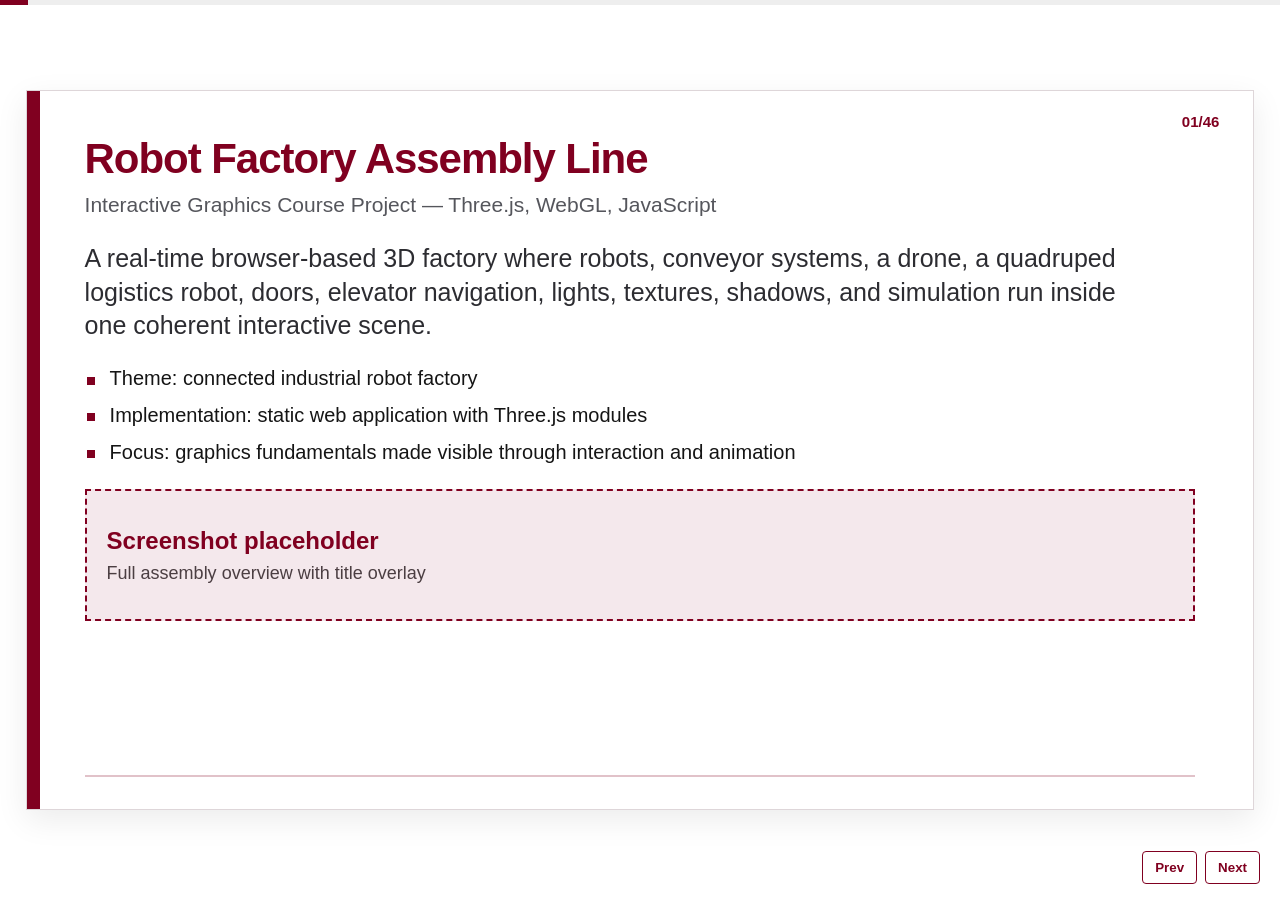
==== robot_factory_presentation_white_burgundy_v2.html @ 8673f0e5 "Polish interactions and presentation" ====
<!DOCTYPE html>
<html lang='en'>
<head>
  <meta charset='UTF-8'>
  <meta name='viewport' content='width=device-width, initial-scale=1.0'>
  <title>Robot Factory Assembly Line — Technical Presentation</title>
  <style>
:root {
  --bg: #ffffff;
  --paper: #ffffff;
  --ink: #151515;
  --muted: #55565c;
  --soft: #f8f5f6;
  --soft2: #fbfafb;
  --line: #ded6d9;
  --accent: #800020;
  --accent-dark: #5f0018;
  --accent-soft: #f4e8ec;
  --code-bg: #f7f7f7;
  --code-border: #d6c7cc;
}
* { box-sizing: border-box; }
html, body { margin: 0; height: 100%; background: var(--bg); color: var(--ink); font-family: Inter, Aptos, Segoe UI, Arial, sans-serif; }
body { overflow: hidden; }
.deck { height: 100vh; width: 100vw; display: grid; place-items: center; background: #fff; }
.slide { width: min(1280px, 96vw); height: min(720px, 96vh); background: var(--paper); border: 1px solid var(--line); box-shadow: 0 10px 30px rgba(0,0,0,.08); padding: 46px 58px 50px; position: relative; display: none; overflow: hidden; }
.slide.active { display: block; }
.slide::before { content: ''; position: absolute; left: 0; top: 0; bottom: 0; width: 13px; background: var(--accent); }
.slide::after { content: ''; position: absolute; left: 58px; right: 58px; bottom: 32px; border-bottom: 2px solid var(--accent); opacity: .24; }
h1 { margin: 0; color: var(--accent); font-size: 42px; line-height: 1.06; font-weight: 800; letter-spacing: -0.025em; max-width: 1050px; }
h2 { margin: 10px 0 24px; font-size: 21px; color: var(--muted); font-weight: 500; line-height: 1.25; }
.lead { font-size: 25px; line-height: 1.35; color: #2c2c31; margin: 6px 0 22px; max-width: 1060px; }
.body { font-size: 20px; line-height: 1.34; }
ul { list-style: none; margin: 12px 0 0; padding: 0; }
li { margin: 10px 0; padding-left: 25px; position: relative; }
li::before { content: ''; width: 8px; height: 8px; background: var(--accent); position: absolute; left: 2px; top: .58em; }
table { width: 100%; border-collapse: collapse; font-size: 17.5px; margin-top: 12px; }
th { background: var(--accent); color: #fff; text-align: left; padding: 10px 12px; font-weight: 700; }
td { border: 1px solid var(--line); padding: 9px 12px; vertical-align: top; }
tr:nth-child(even) td { background: var(--soft2); }
.cols { display: grid; grid-template-columns: 1fr 1fr; gap: 26px; align-items: start; }
.visual-box { border: 2px dashed var(--accent); background: var(--accent-soft); padding: 18px 20px; min-height: 132px; margin-top: 24px; display: flex; flex-direction: column; justify-content: center; }
.visual-label { color: var(--accent); font-size: 24px; font-weight: 800; }
.visual-notes { margin-top: 8px; color: #4b3e42; font-size: 18px; }
.code-slot { margin-top: 18px; border: 1px solid var(--code-border); background: var(--code-bg); }
.slot-title { background: var(--accent); color: white; font-weight: 700; padding: 8px 12px; font-size: 15px; letter-spacing: .01em; }
pre { margin: 0; padding: 14px 16px; overflow: auto; max-height: 205px; font-size: 15px; line-height: 1.35; }
code { font-family: Consolas, Monaco, 'Courier New', monospace; color: #1b1b1b; }
.slide-num { position: absolute; top: 22px; right: 34px; color: var(--accent); font-weight: 800; font-size: 15px; }
.footer { position: absolute; left: 58px; bottom: 16px; color: var(--muted); font-size: 13px; }
.nav { position: fixed; bottom: 16px; right: 20px; display: flex; gap: 8px; z-index: 10; }
.nav button { border: 1px solid var(--accent); background: white; color: var(--accent); padding: 8px 12px; border-radius: 4px; font-weight: 700; cursor: pointer; }
.nav button:hover { background: var(--accent); color: white; }
.progress { position: fixed; left: 0; right: 0; top: 0; height: 5px; background: #eee; z-index: 20; }
.progress > div { height: 100%; width: 0%; background: var(--accent); transition: width .2s ease; }
.compact .body { font-size: 17px; }
@media print {
  body { overflow: visible; }
  .deck { display: block; height: auto; }
  .slide { display: block !important; page-break-after: always; width: 1280px; height: 720px; box-shadow: none; margin: 0; }
  .nav, .progress { display: none; }
}
</style>
</head>
<body>
  <div class='progress'><div></div></div>
  <main class='deck'>
    <section class='slide' data-title='Robot Factory Assembly Line'>
<div class='slide-num'>01/46</div>
<h1>Robot Factory Assembly Line</h1>
<h2>Interactive Graphics Course Project — Three.js, WebGL, JavaScript</h2>
<div class='body'><p class='lead'>A real-time browser-based 3D factory where robots, conveyor systems, a drone, a quadruped logistics robot, doors, elevator navigation, lights, textures, shadows, and simulation run inside one coherent interactive scene.</p><ul><li>Theme: connected industrial robot factory</li><li>Implementation: static web application with Three.js modules</li><li>Focus: graphics fundamentals made visible through interaction and animation</li></ul></div>
<div class='visual-box'><div class='visual-label'>Screenshot placeholder</div><div class='visual-notes'>Full assembly overview with title overlay</div></div>
</section><section class='slide' data-title='Presentation Strategy'>
<div class='slide-num'>02/46</div>
<h1>Presentation Strategy</h1>
<h2>From visible experience to technical graphics systems</h2>
<div class='body'><ul><li>First show what the user sees and controls.</li><li>Then explain which graphics concept enables each visible behavior.</li><li>Avoid a file-by-file code reading; use systems: scene graph, geometry, textures, rendering, animation, interaction, simulation.</li><li>Use live demo moments to prove that each requirement is implemented.</li></ul></div>
<div class='visual-box'><div class='visual-label'>Demo flow image</div><div class='visual-notes'>Overview → robot → drone → walk mode → mesh exhibit → night mode</div></div>
</section><section class='slide' data-title='Course Requirement Coverage'>
<div class='slide-num'>03/46</div>
<h1>Course Requirement Coverage</h1>
<h2>Direct mapping to the project requirements</h2>
<div class='body'><table><tr><th>Requirement</th><th>Project evidence</th></tr><tr><td>Hierarchical models</td><td>Robot arms, technician, drone, quadruped, doors, avatar.</td></tr><tr><td>Lights and textures</td><td>Hemisphere, directional, point, spot lights; procedural CanvasTexture maps, glass, emissive screens, material variation.</td></tr><tr><td>User interaction</td><td>Room buttons, camera presets, walk mode, minimap, F-key door/elevator/cable interaction, toggles, speed slider.</td></tr><tr><td>Animations</td><td>All animations authored in JavaScript: robot poses, conveyor flow, drone patrol, quadruped gait, doors, lights, cable.</td></tr><tr><td>Physics / simulation</td><td>Interactive mass-spring cable using gravity, Hooke force, damping, drag, and sleeping when energy dissipates.</td></tr></table></div>
<div class='visual-box'><div class='visual-label'>Requirement proof screenshot</div><div class='visual-notes'>UI panel + active animated factory</div></div>
</section><section class='slide' data-title='Technology Stack'>
<div class='slide-num'>04/46</div>
<h1>Technology Stack</h1>
<h2>Browser-native real-time graphics</h2>
<div class='body'><ul><li>Three.js 0.164.1 for scene graph, cameras, lights, meshes, materials, renderer, and math utilities.</li><li>WebGL renderer targets the browser GPU through a canvas.</li><li>JavaScript modules organize the application into scene construction, state, helpers, entities, animation, and interaction logic.</li><li>HTML and CSS provide HUD, control panel, minimap, layout, and responsive presentation.</li></ul></div>
<div class='code-slot'><div class='slot-title'>Environment / run command</div><pre><code>python -m http.server 5173
# Open http://127.0.0.1:5173</code></pre></div>
</section><section class='slide' data-title='Static Application Architecture'>
<div class='slide-num'>05/46</div>
<h1>Static Application Architecture</h1>
<h2>No backend required</h2>
<div class='body'><table><tr><th>File</th><th>Role</th></tr><tr><td>index.html</td><td>Canvas, import map, HUD, buttons, minimap.</td></tr><tr><td>src/main.js</td><td>Renderer, scene setup, rooms, interactions, animation loop.</td></tr><tr><td>src/state.js</td><td>Runtime state: running, speed, camera mode, walk state, presets.</td></tr><tr><td>src/geometry.js</td><td>Reusable mesh helpers and shadow setup.</td></tr><tr><td>src/materials.js / textures.js</td><td>Materials and procedural CanvasTexture generation.</td></tr><tr><td>src/entities/*</td><td>Environment, props, machines, characters, production systems.</td></tr></table></div>
<div class='visual-box'><div class='visual-label'>Architecture diagram placeholder</div><div class='visual-notes'>index.html → src/main.js → state/helpers/entities → WebGLRenderer</div></div>
</section><section class='slide' data-title='Runtime Initialization'>
<div class='slide-num'>06/46</div>
<h1>Runtime Initialization</h1>
<h2>How the scene starts</h2>
<div class='body'><ul><li>Create renderer, scene, fog, camera, OrbitControls, lights, and shared state.</li><li>Build rooms, machines, robot arms, production objects, drone, quadruped, technician, avatar, doors, elevator, and cable simulation.</li><li>Attach UI references and input handlers.</li><li>Start requestAnimationFrame loop.</li></ul></div>
<div class='code-slot'><div class='slot-title'>Setup snippet</div><pre><code>const renderer = new THREE.WebGLRenderer({ canvas, antialias: true });
renderer.setPixelRatio(Math.min(window.devicePixelRatio, 1.5));
renderer.shadowMap.enabled = true;

const scene = new THREE.Scene();
const camera = new THREE.PerspectiveCamera(
  50, window.innerWidth / window.innerHeight, 0.1, 100
);</code></pre></div>
</section><section class='slide' data-title='Frame Update Loop'>
<div class='slide-num'>07/46</div>
<h1>Frame Update Loop</h1>
<h2>One loop coordinates rendering, animation, simulation, and input</h2>
<div class='body'><ul><li>requestAnimationFrame drives all frame updates.</li><li>Delta time is capped for stability.</li><li>Global speed and pause state control timing.</li><li>Each subsystem updates its own state: walking, robots, production line, drone, quadruped, doors, cable, minimap, camera interpolation.</li><li>Renderer draws the final scene after state updates.</li></ul></div>
<div class='code-slot'><div class='slot-title'>Actual loop structure</div><pre><code>function animate() {
  requestAnimationFrame(animate);
  const delta = Math.min(clock.getDelta(), MAX_FRAME_DELTA);
  updateWalkMode(delta);
  updateSlidingDoors(delta);
  updateMassSpringCable(springCable, delta, clock.elapsedTime);
  controls.update();
  renderer.render(scene, camera);
}</code></pre></div>
</section><section class='slide' data-title='Connected Factory Environment'>
<div class='slide-num'>08/46</div>
<h1>Connected Factory Environment</h1>
<h2>A map, not a single isolated room</h2>
<div class='body'><ul><li>Assembly room: conveyor, robot arms, scanner, press, production flow.</li><li>Storage room: racks, pallets, barrels, quadruped load zone.</li><li>Control room: glass booth, technician, desk, screens.</li><li>Inspection room: open robot-clear transfer area, mesh exhibit, and scanner-related visuals.</li><li>Fabrication lab and testing chamber extend the technical world through the annex corridor.</li><li>Elevator landings connect vertical navigation points.</li></ul></div>
<div class='visual-box'><div class='visual-label'>Map screenshot placeholder</div><div class='visual-notes'>Wide factory map or minimap overlay</div></div>
</section><section class='slide' data-title='Scene Graph and Parent–Child Transformations'>
<div class='slide-num'>09/46</div>
<h1>Scene Graph and Parent–Child Transformations</h1>
<h2>The central modeling idea</h2>
<div class='body'><ul><li>Complex objects are nested THREE.Group structures.</li><li>Moving a parent automatically transforms all child meshes.</li><li>Pivots are placed at meaningful mechanical joints.</li><li>This reduces manual world-space updates and makes animation structurally correct.</li></ul></div>
<div class='visual-box'><div class='visual-label'>Hierarchy diagram placeholder</div><div class='visual-notes'>Root → base → joint → limb → gripper → carried object</div></div>
</section><section class='slide' data-title='3D Transformations in the Project'>
<div class='slide-num'>10/46</div>
<h1>3D Transformations in the Project</h1>
<h2>Translation, rotation, scale, and local coordinate systems</h2>
<div class='body'><table><tr><th>Transformation</th><th>Visible evidence</th></tr><tr><td>Translation</td><td>Conveyor parts, drone path, doors sliding, elevator stops, walking avatar.</td></tr><tr><td>Rotation</td><td>Robot joints, drone propellers, quadruped hips/knees, camera yaw.</td></tr><tr><td>Scale</td><td>Reusable objects adapted for walls, rails, boxes, signs, and props.</td></tr><tr><td>Local transforms</td><td>Gripper jaws and carried object follow wrist coordinates.</td></tr></table></div>
<div class='code-slot'><div class='slot-title'>Transform snippet</div><pre><code>joint.rotation.z = angle;
child.position.set(localX, localY, localZ);
parent.add(child);</code></pre></div>
</section><section class='slide' data-title='Industrial Robot Arm Hierarchy'>
<div class='slide-num'>11/46</div>
<h1>Industrial Robot Arm Hierarchy</h1>
<h2>The strongest articulated model</h2>
<div class='body'><ul><li>Base and waist pivot rotate the upper robot.</li><li>Shoulder and elbow pivots define reach.</li><li>Wrist pivot orients the gripper.</li><li>Left and right jaws open and close in local space.</li><li>Carried object is attached inside the wrist/gripper hierarchy.</li></ul></div>
<div class='visual-box'><div class='visual-label'>Robot arm screenshot placeholder</div><div class='visual-notes'>Robot arm holding or placing an object</div></div>
</section><section class='slide' data-title='Robot Pick-and-Place Animation'>
<div class='slide-num'>12/46</div>
<h1>Robot Pick-and-Place Animation</h1>
<h2>Authored JavaScript interpolation, not imported animation</h2>
<div class='body'><ul><li>The robot moves through staged poses: approach, grip, lift, rotate, lower, release, return.</li><li>Each pose stores meaningful joint values.</li><li>Smooth easing interpolates between pose states.</li><li>The belt object visibility and carried-object visibility are synchronized.</li></ul></div>
<div class='code-slot'><div class='slot-title'>Pose interpolation snippet</div><pre><code>const pose = interpolatePose(start, end, localT);
robotRig.waistPivot.rotation.y = pose.waist;
robotRig.shoulderPivot.rotation.z = pose.shoulder;
robotRig.elbowPivot.rotation.z = pose.elbow;
robotRig.clawLeft.position.z = pose.claw * 0.42;</code></pre></div>
</section><section class='slide' data-title='Quadruped Logistics Robot'>
<div class='slide-num'>13/46</div>
<h1>Quadruped Logistics Robot</h1>
<h2>Route animation plus hierarchical leg motion</h2>
<div class='body'><ul><li>Body shell, front sensor head, glowing eyes, side rails, cable details, and cargo platform.</li><li>Four hip groups and four knee groups form a leg hierarchy.</li><li>The whole robot follows a closed factory road route.</li><li>Legs use phase offsets so diagonal pairs alternate.</li><li>Cargo visibility changes near load and drop stations.</li></ul></div>
<div class='visual-box'><div class='visual-label'>Quadruped screenshot placeholder</div><div class='visual-notes'>Robot on AGV route with cargo platform visible</div></div>
</section><section class='slide' data-title='Drone Inspection System'>
<div class='slide-num'>14/46</div>
<h1>Drone Inspection System</h1>
<h2>Another animated hierarchy</h2>
<div class='body'><ul><li>Drone body, arms, rotors, sensor, cargo clamp, scan beam, status lights, and carried sample are grouped.</li><li>Propellers rotate continuously as local child transforms.</li><li>Drone follows a patrol route across production zones.</li><li>Scan beam and ring are activated by state.</li><li>Sample is temporarily parented under the drone during carry phases.</li></ul></div>
<div class='visual-box'><div class='visual-label'>Drone screenshot placeholder</div><div class='visual-notes'>Drone scanning or carrying a sample</div></div>
</section><section class='slide' data-title='Technician and Walk Avatar'>
<div class='slide-num'>15/46</div>
<h1>Technician and Walk Avatar</h1>
<h2>Character modeling without imported animated assets</h2>
<div class='body'><ul><li>Technician contains body, head, helmet, visor, arms, legs, tablet, and idle pivots.</li><li>Third-person avatar is a visible controllable robot-like character.</li><li>Avatar position and yaw persist after exiting walk mode.</li><li>Re-entering third-person walk resumes from the saved position.</li></ul></div>
<div class='visual-box'><div class='visual-label'>Character screenshot placeholder</div><div class='visual-notes'>Control room technician or third-person walk avatar</div></div>
</section><section class='slide' data-title='Camera Systems and Projection'>
<div class='slide-num'>16/46</div>
<h1>Camera Systems and Projection</h1>
<h2>Multiple views over the same 3D world</h2>
<div class='body'><ul><li>PerspectiveCamera gives natural depth projection.</li><li>OrbitControls provide mouse orbit, pan, and zoom outside walk mode.</li><li>Authored camera presets frame overview and room-specific views.</li><li>Room buttons transition camera position and target through interpolation.</li><li>Walk mode switches between first-person camera and third-person follow camera.</li></ul></div>
<div class='code-slot'><div class='slot-title'>Camera interpolation snippet</div><pre><code>const camera = new THREE.PerspectiveCamera(fov, aspect, near, far);
camera.position.lerp(targetPosition, alpha);
controls.target.lerp(targetLookAt, alpha);</code></pre></div>
</section><section class='slide' data-title='Walk Mode and Navigation'>
<div class='slide-num'>17/46</div>
<h1>Walk Mode and Navigation</h1>
<h2>Interactive exploration as a graphics requirement</h2>
<div class='body'><ul><li>Keyboard movement: W/S or arrows for forward/back, A/D for strafe, Q/E or arrows for turning, Shift for faster movement.</li><li>Walk 3rd / Walk 1st button changes camera mode.</li><li>Minimap tracks the active subject or parked avatar.</li><li>Walk mode makes the factory inspectable from human scale.</li></ul></div>
<div class='visual-box'><div class='visual-label'>Walk mode screenshot placeholder</div><div class='visual-notes'>Avatar and minimap marker visible</div></div>
</section><section class='slide' data-title='Collision, Doors, Elevator, and Cable'>
<div class='slide-num'>18/46</div>
<h1>Collision, Doors, Elevator, and Cable</h1>
<h2>Lightweight interaction constraints</h2>
<div class='body'><ul><li>Movement is clamped to factory bounds.</li><li>Walls, machines, racks, conveyor, desks, annex structures, and doors are represented as blocking volumes.</li><li>Closed doors block movement until they open enough.</li><li>F is a contextual interaction key: elevator first, then doors, then cable simulation.</li><li>Diagonal movement tests separate axes so the user can slide along obstacles.</li></ul></div>
<div class='code-slot'><div class='slot-title'>Actual F-key priority</div><pre><code>if (key === "f" &amp;&amp; state.walkMode) {
  if (!useNearestElevator() &amp;&amp;
      !openNearestDoor() &amp;&amp;
      !kickNearestSpringCable()) {
    modeLabel.textContent = "No interaction nearby";
  }
}</code></pre></div>
</section><section class='slide' data-title='User Interface and Live Controls'>
<div class='slide-num'>19/46</div>
<h1>User Interface and Live Controls</h1>
<h2>Scene state exposed through controls</h2>
<div class='body'><table><tr><th>Control</th><th>Effect</th></tr><tr><td>Pause / Resume</td><td>Stops or continues animated timing.</td></tr><tr><td>Night</td><td>Changes background, fog, light intensity, and emissive emphasis.</td></tr><tr><td>Lamp</td><td>Toggles inspection and ceiling lamp groups.</td></tr><tr><td>Machines</td><td>Stops or resumes production-line machine timing.</td></tr><tr><td>Scanner / Drone</td><td>Shows or hides those systems.</td></tr><tr><td>Speed slider</td><td>Changes global animation speed.</td></tr></table></div>
<div class='visual-box'><div class='visual-label'>UI screenshot placeholder</div><div class='visual-notes'>Control panel with active factory visible</div></div>
</section><section class='slide' data-title='Conveyor and Production Line Geometry'>
<div class='slide-num'>20/46</div>
<h1>Conveyor and Production Line Geometry</h1>
<h2>Primitives composed into a machine</h2>
<div class='body'><ul><li>Belt deck, side rails, lower frame, rollers, end drums, supports, cross bars, and safety details.</li><li>Built from boxes, cylinders, planes, and grouped helper meshes.</li><li>Production objects move above the belt through staged zones.</li><li>Scanner and press elements provide visual feedback.</li></ul></div>
<div class='visual-box'><div class='visual-label'>Conveyor close-up placeholder</div><div class='visual-notes'>Belt, rollers, production object, scanner/press</div></div>
</section><section class='slide' data-title='Conveyor Motion and Production State'>
<div class='slide-num'>21/46</div>
<h1>Conveyor Motion and Production State</h1>
<h2>Texture motion plus object path animation</h2>
<div class='body'><ul><li>The belt appears to move by offsetting its texture coordinates over time.</li><li>Objects follow position updates along a scripted production path.</li><li>Object state determines scanner feedback, press timing, accept/reject direction, and pickup visibility.</li><li>Robot pickup is synchronized with production object location.</li></ul></div>
<div class='code-slot'><div class='slot-title'>Texture offset snippet</div><pre><code>beltTexture.wrapS = THREE.RepeatWrapping;
beltTexture.wrapT = THREE.RepeatWrapping;
materials.belt.map.offset.x = -machineElapsed * 0.58;</code></pre></div>
</section><section class='slide' data-title='Geometry Construction Strategy'>
<div class='slide-num'>22/46</div>
<h1>Geometry Construction Strategy</h1>
<h2>Code-built geometry instead of imported models</h2>
<div class='body'><ul><li>Most visible objects use Three.js primitives: boxes, cylinders, spheres, torus shapes, planes, and tubes.</li><li>Reusable helper functions enforce consistent material assignment and shadow settings.</li><li>Environment details include pipes, cable trays, labels, bollards, drains, racks, pallets, carts, panels, doors, and machines.</li><li>This makes the project self-contained and easy to explain technically.</li></ul></div>
<div class='visual-box'><div class='visual-label'>Primitive-to-object diagram placeholder</div><div class='visual-notes'>Primitive parts → grouped factory model</div></div>
</section><section class='slide' data-title='Manual TRI MESH Exhibit'>
<div class='slide-num'>23/46</div>
<h1>Manual TRI MESH Exhibit</h1>
<h2>Low-level polygonal mesh evidence</h2>
<div class='body'><ul><li>Custom THREE.BufferGeometry is manually defined.</li><li>Position buffer stores vertices.</li><li>UV buffer stores texture coordinates.</li><li>Index buffer defines triangular connectivity.</li><li>computeVertexNormals() calculates normals.</li><li>Wireframe, vertex markers, normal rods, and checker texture make mesh data visible.</li></ul></div>
<div class='visual-box'><div class='visual-label'>TRI MESH screenshot placeholder</div><div class='visual-notes'>Wireframe overlay, vertex markers, normal rods</div></div>
</section><section class='slide' data-title='BufferGeometry Data Layout'>
<div class='slide-num'>24/46</div>
<h1>BufferGeometry Data Layout</h1>
<h2>What primitives normally hide</h2>
<div class='body'><div class='cols'><div><ul><li>Vertex positions define the surface points.</li><li>Indices reuse vertices across triangles.</li><li>UVs map 2D texture coordinates to 3D triangles.</li><li>Normals support lighting calculations.</li></ul></div><div><div class='code-slot'><div class='slot-title'>BufferGeometry snippet</div><pre><code>const geometry = new THREE.BufferGeometry();
geometry.setAttribute(&quot;position&quot;, new THREE.BufferAttribute(vertices, 3));
geometry.setAttribute(&quot;uv&quot;, new THREE.BufferAttribute(uvs, 2));
geometry.setIndex(indices);
geometry.computeVertexNormals();</code></pre></div></div></div></div>
</section><section class='slide' data-title='Textures and UV Mapping'>
<div class='slide-num'>25/46</div>
<h1>Textures and UV Mapping</h1>
<h2>Raster images placed onto 3D surfaces</h2>
<div class='body'><ul><li>Floor checkers, wall panels, conveyor stripes, hazard stripes, labels, fabric, skin, and helmet colors are generated with canvas.</li><li>Textures are converted to THREE.CanvasTexture and sampled by materials.</li><li>Repeat wrapping allows floor, wall, and belt patterns to tile correctly.</li><li>UV coordinates determine how the texture lands on the TRI MESH exhibit.</li></ul></div>
<div class='visual-box'><div class='visual-label'>Texture close-up placeholder</div><div class='visual-notes'>Floor/wall/belt/hazard/label examples</div></div>
</section><section class='slide' data-title='Textures on the GPU'>
<div class='slide-num'>26/46</div>
<h1>Textures on the GPU</h1>
<h2>CanvasTexture, wrapping, offset, filtering, sampling</h2>
<div class='body'><ul><li>Canvas-generated images are uploaded to GPU memory as textures.</li><li>The moving belt demonstrates animated texture offset.</li><li>Repeated maps prevent large surfaces from looking flat.</li><li>The custom shader samples a texture directly through a sampler uniform.</li><li>Different material maps and roughness values make surfaces visually distinct.</li></ul></div>
<div class='code-slot'><div class='slot-title'>CanvasTexture snippet</div><pre><code>const tex = new THREE.CanvasTexture(canvas);
tex.wrapS = tex.wrapT = THREE.RepeatWrapping;
tex.repeat.set(8, 8);
material.map = tex;</code></pre></div>
</section><section class='slide' data-title='Material System'>
<div class='slide-num'>27/46</div>
<h1>Material System</h1>
<h2>Different surfaces behave differently</h2>
<div class='body'><table><tr><th>Surface</th><th>Material behavior</th></tr><tr><td>Metal robots/machines</td><td>Higher metalness, controlled roughness, specular response.</td></tr><tr><td>Rubber feet/belts</td><td>Darker, rougher material.</td></tr><tr><td>Glass rooms/doors</td><td>Transparent physical material with opacity/transmission-style parameters.</td></tr><tr><td>Screens/indicators</td><td>Emissive materials for visible lights and status feedback.</td></tr><tr><td>Fabric/plastic</td><td>Rougher non-metal materials with generated texture detail.</td></tr></table></div>
<div class='visual-box'><div class='visual-label'>Material comparison placeholder</div><div class='visual-notes'>Glass, metal, rubber, emissive, plastic close-ups</div></div>
</section><section class='slide' data-title='Custom ShaderMaterial'>
<div class='slide-num'>28/46</div>
<h1>Custom ShaderMaterial</h1>
<h2>Direct shader-style logic beyond built-in materials</h2>
<div class='body'><ul><li>Technician jacket uses custom ShaderMaterial.</li><li>The shader samples fabric texture.</li><li>It combines ambient, diffuse, and rim-light terms.</li><li>World normal, light direction, and camera direction affect final color.</li><li>This demonstrates lower-level shading control in the WebGL pipeline.</li></ul></div>
<div class='code-slot'><div class='slot-title'>Shader snippet</div><pre><code>vec3 N = normalize(vWorldNormal);
vec3 L = normalize(lightDirection);
float diffuse = max(dot(N, L), 0.0);
float rim = pow(1.0 - max(dot(N, V), 0.0), 2.0);
vec3 color = texColor * (ambient + diffuse) + rimColor * rim;</code></pre></div>
</section><section class='slide' data-title='Shading Transformations and Normals'>
<div class='slide-num'>29/46</div>
<h1>Shading Transformations and Normals</h1>
<h2>Correct lighting depends on transformed normals</h2>
<div class='body'><ul><li>The manual mesh computes vertex normals so lighting can respond to its shape.</li><li>Normal rods in the TRI MESH exhibit make normals visible.</li><li>The jacket shader uses world-space normals and view direction.</li><li>Normals are essential for diffuse response, rim lighting, and perceived shape.</li></ul></div>
<div class='visual-box'><div class='visual-label'>Normals screenshot placeholder</div><div class='visual-notes'>TRI MESH normal rods or shader object close-up</div></div>
</section><section class='slide' data-title='Lighting System'>
<div class='slide-num'>30/46</div>
<h1>Lighting System</h1>
<h2>Multiple light types for readable real-time scenes</h2>
<div class='body'><table><tr><th>Light type</th><th>Role</th></tr><tr><td>Hemisphere light</td><td>Broad ambient fill from sky/ground colors.</td></tr><tr><td>Directional light</td><td>Main factory light source and shadow casting.</td></tr><tr><td>Point lights</td><td>Ceiling lamps and localized room lighting.</td></tr><tr><td>Spot light</td><td>Focused inspection lamp.</td></tr><tr><td>Emissive materials</td><td>Machine indicators, scanner beams, screens, robot eyes.</td></tr></table></div>
<div class='visual-box'><div class='visual-label'>Lighting comparison placeholder</div><div class='visual-notes'>Day/night and lamp toggles</div></div>
</section><section class='slide' data-title='Shadows and Contact'>
<div class='slide-num'>31/46</div>
<h1>Shadows and Contact</h1>
<h2>Depth cues through shadow mapping</h2>
<div class='body'><ul><li>Renderer uses PCF soft shadow maps.</li><li>Important meshes cast and receive shadows.</li><li>Shadows ground robots, crates, machines, racks, and walls against the floor.</li><li>Shadow camera and shadow settings are tuned for the factory scale.</li><li>This is a real-time approximation, not path-traced global illumination.</li></ul></div>
<div class='code-slot'><div class='slot-title'>Shadow setup snippet</div><pre><code>renderer.shadowMap.enabled = true;
renderer.shadowMap.type = THREE.PCFSoftShadowMap;
mesh.castShadow = true;
mesh.receiveShadow = true;</code></pre></div>
</section><section class='slide' data-title='Rendering Pipeline and Rasterization'>
<div class='slide-num'>32/46</div>
<h1>Rendering Pipeline and Rasterization</h1>
<h2>What happens every frame</h2>
<div class='body'><ul><li>Three.js sends scene graph, geometry buffers, textures, materials, lights, and camera matrices to WebGL.</li><li>The GPU rasterizes triangles into fragments on the canvas.</li><li>Depth testing determines visible surfaces.</li><li>Antialiasing and capped device pixel ratio balance image quality and performance.</li><li>Tone mapping improves final brightness and contrast.</li></ul></div>
<div class='visual-box'><div class='visual-label'>Pipeline diagram placeholder</div><div class='visual-notes'>Scene graph → buffers/materials/lights/camera → WebGL → canvas</div></div>
</section><section class='slide' data-title='Sampling and Antialiasing'>
<div class='slide-num'>33/46</div>
<h1>Sampling and Antialiasing</h1>
<h2>Course concept represented in practical real-time form</h2>
<div class='body'><ul><li>The renderer is created with antialiasing enabled.</li><li>Device pixel ratio is capped to keep frame rate stable.</li><li>Texture filtering and mipmapping are handled by Three.js for CanvasTexture objects.</li><li>The project does not implement Monte Carlo sampling or path tracing; it uses the interactive rasterization path.</li></ul></div>
<div class='code-slot'><div class='slot-title'>Renderer quality snippet</div><pre><code>const renderer = new THREE.WebGLRenderer({ antialias: true });
renderer.setPixelRatio(Math.min(window.devicePixelRatio, 1.5));
renderer.toneMapping = THREE.ACESFilmicToneMapping;</code></pre></div>
</section><section class='slide' data-title='Animation Systems Overview'>
<div class='slide-num'>34/46</div>
<h1>Animation Systems Overview</h1>
<h2>State-driven JavaScript motion</h2>
<div class='body'><ul><li>Robot arms: key-pose interpolation.</li><li>Conveyor: belt texture offset and object path updates.</li><li>Drone: route interpolation, rotor spin, scan/carry states.</li><li>Quadruped: route progress plus phase-offset leg motion.</li><li>Doors: interpolated panel offsets.</li><li>Technician: procedural idle motion.</li><li>Cable: physics-style mass-spring simulation.</li></ul></div>
<div class='visual-box'><div class='visual-label'>Animation collage placeholder</div><div class='visual-notes'>Robot, drone, conveyor, quadruped, doors, cable</div></div>
</section><section class='slide' data-title='Easing and Interpolation'>
<div class='slide-num'>35/46</div>
<h1>Easing and Interpolation</h1>
<h2>Manual easing and interpolation</h2>
<div class='body'><ul><li>The project uses manual interpolation with the same conceptual goal as tweening: move smoothly from one state to another.</li><li>Instead of importing animation files, JavaScript computes intermediate values each frame.</li><li>SmoothStep/easing avoids robotic linear jumps.</li><li>This is used for robot joints, doors, cameras, and some UI-visible transitions.</li></ul></div>
<div class='code-slot'><div class='slot-title'>Actual easing helper</div><pre><code>function smoothStep(value) {
  return value * value * (3 - 2 * value);
}

const t = smoothStep(amount);
joint.rotation.z = THREE.MathUtils.lerp(a, b, t);</code></pre></div>
</section><section class='slide' data-title='Mass-Spring Cable Simulation'>
<div class='slide-num'>36/46</div>
<h1>Mass-Spring Cable Simulation</h1>
<h2>Physics-based animation evidence</h2>
<div class='body'><ul><li>Cable is represented as particles connected by springs.</li><li>Each particle stores position, velocity, force, and fixed/free status.</li><li>The cable starts still and only moves after the player presses F nearby.</li><li>Forces include gravity, Hooke spring force, damping along the cable, and air drag.</li><li>Semi-implicit Euler integration advances motion, then the simulation sleeps when energy dissipates.</li></ul></div>
<div class='code-slot'><div class='slot-title'>Interaction impulse</div><pre><code>kickMassSpringCable(springCable, direction, 1.05);

particle.velocity.addScaledVector(push, strength * weight);
particle.velocity.y += strength * 0.18;</code></pre></div>
</section><section class='slide' data-title='Simulation Update Details'>
<div class='slide-num'>37/46</div>
<h1>Simulation Update Details</h1>
<h2>Small custom physics instead of a full engine</h2>
<div class='body'><div class='cols'><div><ul><li>No Cannon.js, Ammo.js, or Physijs is required.</li><li>The simulation is intentionally small enough to run every frame.</li><li>It demonstrates position/velocity state, force accumulation, numerical integration, damping, and collision response.</li><li>This matches the course physics topic without slowing the project.</li></ul></div><div><div class='code-slot'><div class='slot-title'>Mass-spring core</div><pre><code>stretch = length - restLength;
dampingForce = damping * relativeVelocity.dot(direction);
force = direction * (stiffness * stretch + dampingForce);

velocity += (force / mass) * dt;
velocity *= 0.996;
position += velocity * dt;</code></pre></div></div></div></div>
</section><section class='slide' data-title='Transparency, Alpha, and Glass'>
<div class='slide-num'>38/46</div>
<h1>Transparency, Alpha, and Glass</h1>
<h2>Rasterization-friendly transparent materials</h2>
<div class='body'><ul><li>Glass rooms, doors, visor, and inspection panels use transparent materials.</li><li>Opacity and depth behavior must be chosen carefully in real-time rendering.</li><li>Glass separates areas while keeping the factory visually connected.</li><li>This represents raster images/alpha and material transparency topics from the course.</li></ul></div>
<div class='visual-box'><div class='visual-label'>Glass screenshot placeholder</div><div class='visual-notes'>Control room or sliding glass door close-up</div></div>
</section><section class='slide' data-title='Emissive Feedback and Night Mode'>
<div class='slide-num'>39/46</div>
<h1>Emissive Feedback and Night Mode</h1>
<h2>Readable status and lighting contrast</h2>
<div class='body'><ul><li>Emissive screens, status lamps, scanner beams, robot eyes, and indicators remain visible in darker lighting.</li><li>Night mode changes background, fog, light intensities, and emissive emphasis.</li><li>Lamp toggle shows local lighting contribution.</li><li>These controls prove that lighting is not static decoration.</li></ul></div>
<div class='visual-box'><div class='visual-label'>Night mode placeholder</div><div class='visual-notes'>Same view in day and night mode</div></div>
</section><section class='slide' data-title='Validation and Testing'>
<div class='slide-num'>40/46</div>
<h1>Validation and Testing</h1>
<h2>What should be verified before submission</h2>
<div class='body'><ul><li>Run local server and confirm canvas renders.</li><li>Check browser console for module/runtime errors.</li><li>Test all camera presets and room buttons.</li><li>Test walk mode, first/third person, doors, elevator, F-key cable interaction, and collision volumes.</li><li>Toggle day/night, lamps, machines, scanner, drone, speed, and pause/resume.</li><li>Observe robot pickup, conveyor, scanner/press, drone, quadruped, technician idle, and cable simulation.</li></ul></div>
<div class='code-slot'><div class='slot-title'>Quick checks</div><pre><code>node --check src/main.js
python -m http.server 5173</code></pre></div>
</section><section class='slide' data-title='Deployment and Repository Requirements'>
<div class='slide-num'>41/46</div>
<h1>Deployment and Repository Requirements</h1>
<h2>Course submission alignment</h2>
<div class='body'><ul><li>Repository should contain all source code and documentation.</li><li>GitHub Pages should be enabled in the main directory.</li><li>README should contain the executable public link.</li><li>The project is static and does not require a backend.</li><li>Current import map loads Three.js from unpkg.com; for strict offline repository completeness, vendor Three.js locally and update the import map.</li></ul></div>
<div class='visual-box'><div class='visual-label'>GitHub Pages placeholder</div><div class='visual-notes'>Repository + README + live link screenshot</div></div>
</section><section class='slide' data-title='Honest Scope Limits'>
<div class='slide-num'>42/46</div>
<h1>Honest Scope Limits</h1>
<h2>What the project does not claim</h2>
<div class='body'><table><tr><th>Topic</th><th>How to present it</th></tr><tr><td>Ray tracing / path tracing</td><td>Not implemented. The project uses real-time WebGL rasterization, shadow maps, and material approximations.</td></tr><tr><td>Full rigid-body physics</td><td>Not implemented. The cable is a focused mass-spring simulation; collision is lightweight and interaction-oriented.</td></tr><tr><td>Cloth / fluid simulation</td><td>Not implemented; outside project scope.</td></tr><tr><td>Imported animations</td><td>Not used. Animations are authored in JavaScript, satisfying the course rule.</td></tr><tr><td>Imported models</td><td>Not required; geometry is intentionally code-built.</td></tr></table></div>
</section><section class='slide' data-title='Course Concept Map Summary'>
<div class='slide-num'>43/46</div>
<h1>Course Concept Map Summary</h1>
<h2>How the project covers the professor’s slides</h2>
<div class='body'><table><tr><th>Course topic</th><th>Project coverage</th></tr><tr><td>3D transformations</td><td>Robot pivots, doors, drone rotors, quadruped legs, cameras.</td></tr><tr><td>GPU/WebGL pipeline</td><td>WebGLRenderer, canvas, shaders, buffers, textures.</td></tr><tr><td>Surfaces / meshes</td><td>Primitive models and manual TRI MESH BufferGeometry.</td></tr><tr><td>Textures</td><td>CanvasTexture maps, UVs, repeat wrapping, animated offset.</td></tr><tr><td>Shading</td><td>Standard/Physical materials and custom ShaderMaterial.</td></tr><tr><td>Lighting/shadows</td><td>Multiple light types and PCF soft shadow maps.</td></tr><tr><td>Animation</td><td>Key-pose interpolation and procedural state updates.</td></tr><tr><td>Physics/simulation</td><td>Mass-spring cable with Euler integration.</td></tr></table></div>
</section><section class='slide' data-title='Live Demo Sequence'>
<div class='slide-num'>44/46</div>
<h1>Live Demo Sequence</h1>
<h2>Recommended order for the exam presentation</h2>
<div class='body'><ul><li>Start in assembly overview and explain the concept.</li><li>Show conveyor, scanner, press, and robot pickup.</li><li>Toggle Machines and Scanner.</li><li>Show drone inspection and toggle Drone.</li><li>Move to Storage and show the quadruped route.</li><li>Enter Walk Mode, switch first/third person, show minimap.</li><li>Open a door with F, use elevator with F, then trigger the hanging cable with F.</li><li>Toggle Night and Lamp.</li><li>Go to TRI MESH exhibit and explain vertices, UVs, indices, normals.</li><li>End on wide view and summarize course concepts.</li></ul></div>
<div class='visual-box'><div class='visual-label'>Demo path placeholder</div><div class='visual-notes'>Numbered route screenshot or simple map</div></div>
</section><section class='slide' data-title='Best Screenshots to Insert'>
<div class='slide-num'>45/46</div>
<h1>Best Screenshots to Insert</h1>
<h2>Placeholders used throughout the deck</h2>
<div class='body'><ul><li>Full assembly overview.</li><li>Conveyor close-up with production objects.</li><li>Robot arm holding/placing object with the open robot-clear inspection area.</li><li>Drone scanning/carrying sample.</li><li>Quadruped on marked road.</li><li>Third-person walk avatar and minimap.</li><li>Door/elevator/cable interaction prompts.</li><li>Control room technician.</li><li>TRI MESH exhibit.</li><li>Night mode and glass/material close-ups.</li><li>Mass-spring cable before and after pressing F.</li></ul></div>
</section><section class='slide' data-title='Conclusion'>
<div class='slide-num'>46/46</div>
<h1>Conclusion</h1>
<h2>Technical contribution</h2>
<div class='body'><p class='lead'>Robot Factory Assembly Line combines the main ideas of the Interactive Graphics course into a single real-time WebGL application.</p><ul><li>Explorable connected factory world.</li><li>Code-built geometry and manual BufferGeometry exhibit.</li><li>Hierarchical animated robots, drone, technician, avatar, and quadruped.</li><li>Procedural textures, GPU texture sampling, materials, transparency, and custom shader logic.</li><li>Real-time lighting, shadow mapping, cameras, interactions, and live controls.</li><li>JavaScript-authored animations plus a focused mass-spring simulation.</li></ul></div>
<div class='visual-box'><div class='visual-label'>Final screenshot placeholder</div><div class='visual-notes'>Wide assembly view for closing slide</div></div>
</section>
  </main>
  <div class='nav'><button onclick='prev()'>Prev</button><button onclick='next()'>Next</button></div>
  <script>
let current = 0;
const slides = [...document.querySelectorAll('.slide')];
const bar = document.querySelector('.progress > div');
function show(i) {
  current = Math.max(0, Math.min(slides.length - 1, i));
  slides.forEach((s, idx) => s.classList.toggle('active', idx === current));
  bar.style.width = ((current + 1) / slides.length * 100) + '%';
  location.hash = String(current + 1).padStart(2, '0');
}
function next(){ show(current + 1); }
function prev(){ show(current - 1); }
document.addEventListener('keydown', e => {
  if (['ArrowRight','PageDown',' '].includes(e.key)) next();
  if (['ArrowLeft','PageUp','Backspace'].includes(e.key)) prev();
  if (e.key.toLowerCase() === 'f') document.documentElement.requestFullscreen?.();
});
const start = parseInt(location.hash.replace('#',''), 10);
show(Number.isFinite(start) ? start - 1 : 0);
</script>
</body>
</html>
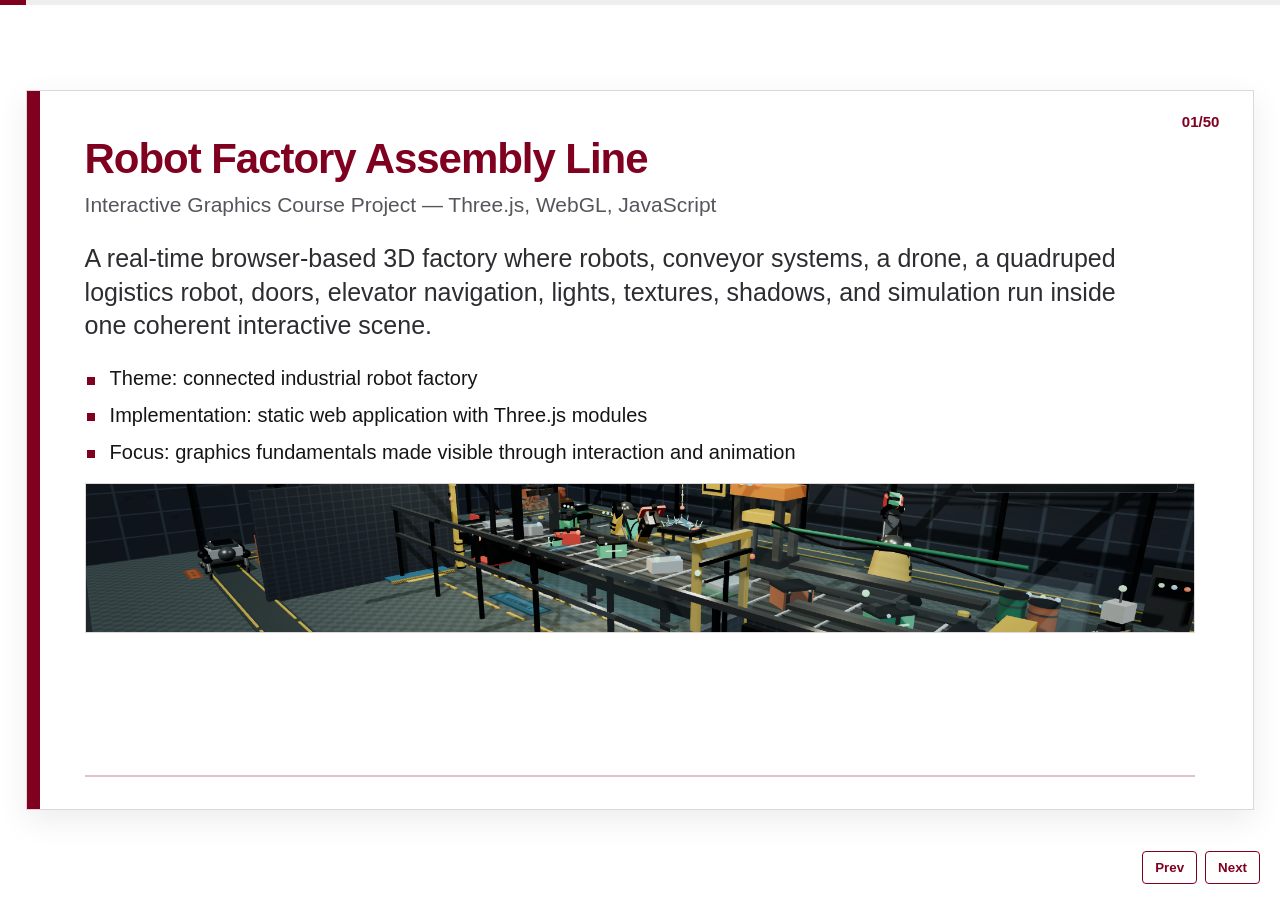
==== commit a6638709: "Add final presentation screenshots" ====
--- a/robot_factory_presentation_white_burgundy_v2.html
+++ b/robot_factory_presentation_white_burgundy_v2.html
@@ -42,10 +42,20 @@
 .visual-box { border: 2px dashed var(--accent); background: var(--accent-soft); padding: 18px 20px; min-height: 132px; margin-top: 24px; display: flex; flex-direction: column; justify-content: center; }
 .visual-label { color: var(--accent); font-size: 24px; font-weight: 800; }
 .visual-notes { margin-top: 8px; color: #4b3e42; font-size: 18px; }
+.inline-shot { margin-top: 18px; height: 150px; border: 1px solid var(--line); background: #101214; overflow: hidden; display: flex; align-items: center; justify-content: center; }
+.inline-shot img { width: 100%; height: 100%; object-fit: cover; display: block; }
+.inline-shot.contain img { object-fit: contain; }
 .code-slot { margin-top: 18px; border: 1px solid var(--code-border); background: var(--code-bg); }
 .slot-title { background: var(--accent); color: white; font-weight: 700; padding: 8px 12px; font-size: 15px; letter-spacing: .01em; }
 pre { margin: 0; padding: 14px 16px; overflow: auto; max-height: 205px; font-size: 15px; line-height: 1.35; }
 code { font-family: Consolas, Monaco, 'Courier New', monospace; color: #1b1b1b; }
+.screenshot-frame { margin-top: 18px; height: 475px; border: 1px solid var(--line); background: #101214; display: flex; align-items: center; justify-content: center; overflow: hidden; }
+.screenshot-frame img { width: 100%; height: 100%; object-fit: contain; display: block; }
+.screenshot-frame.cover img { object-fit: cover; }
+.screenshot-frame.strip { height: 330px; margin-top: 52px; }
+.screenshot-frame.tall { height: 475px; }
+.screenshot-grid { margin-top: 18px; height: 475px; display: grid; grid-template-columns: minmax(0, 1fr) 0.46fr; gap: 18px; }
+.screenshot-grid .screenshot-frame { height: 100%; margin-top: 0; }
 .slide-num { position: absolute; top: 22px; right: 34px; color: var(--accent); font-weight: 800; font-size: 15px; }
 .footer { position: absolute; left: 58px; bottom: 16px; color: var(--muted); font-size: 13px; }
 .nav { position: fixed; bottom: 16px; right: 20px; display: flex; gap: 8px; z-index: 10; }
@@ -66,38 +76,37 @@
   <div class='progress'><div></div></div>
   <main class='deck'>
     <section class='slide' data-title='Robot Factory Assembly Line'>
-<div class='slide-num'>01/46</div>
+<div class='slide-num'>01/50</div>
 <h1>Robot Factory Assembly Line</h1>
 <h2>Interactive Graphics Course Project — Three.js, WebGL, JavaScript</h2>
 <div class='body'><p class='lead'>A real-time browser-based 3D factory where robots, conveyor systems, a drone, a quadruped logistics robot, doors, elevator navigation, lights, textures, shadows, and simulation run inside one coherent interactive scene.</p><ul><li>Theme: connected industrial robot factory</li><li>Implementation: static web application with Three.js modules</li><li>Focus: graphics fundamentals made visible through interaction and animation</li></ul></div>
-<div class='visual-box'><div class='visual-label'>Screenshot placeholder</div><div class='visual-notes'>Full assembly overview with title overlay</div></div>
-</section><section class='slide' data-title='Presentation Strategy'>
-<div class='slide-num'>02/46</div>
-<h1>Presentation Strategy</h1>
-<h2>From visible experience to technical graphics systems</h2>
-<div class='body'><ul><li>First show what the user sees and controls.</li><li>Then explain which graphics concept enables each visible behavior.</li><li>Avoid a file-by-file code reading; use systems: scene graph, geometry, textures, rendering, animation, interaction, simulation.</li><li>Use live demo moments to prove that each requirement is implemented.</li></ul></div>
-<div class='visual-box'><div class='visual-label'>Demo flow image</div><div class='visual-notes'>Overview → robot → drone → walk mode → mesh exhibit → night mode</div></div>
-</section><section class='slide' data-title='Course Requirement Coverage'>
-<div class='slide-num'>03/46</div>
-<h1>Course Requirement Coverage</h1>
-<h2>Direct mapping to the project requirements</h2>
-<div class='body'><table><tr><th>Requirement</th><th>Project evidence</th></tr><tr><td>Hierarchical models</td><td>Robot arms, technician, drone, quadruped, doors, avatar.</td></tr><tr><td>Lights and textures</td><td>Hemisphere, directional, point, spot lights; procedural CanvasTexture maps, glass, emissive screens, material variation.</td></tr><tr><td>User interaction</td><td>Room buttons, camera presets, walk mode, minimap, F-key door/elevator/cable interaction, toggles, speed slider.</td></tr><tr><td>Animations</td><td>All animations authored in JavaScript: robot poses, conveyor flow, drone patrol, quadruped gait, doors, lights, cable.</td></tr><tr><td>Physics / simulation</td><td>Interactive mass-spring cable using gravity, Hooke force, damping, drag, and sleeping when energy dissipates.</td></tr></table></div>
-<div class='visual-box'><div class='visual-label'>Requirement proof screenshot</div><div class='visual-notes'>UI panel + active animated factory</div></div>
+<div class='inline-shot'><img src='docs/ss/factory_overview.png' alt='Full robot factory overview'></div>
+</section><section class='slide' data-title='Factory Overview Screenshot'>
+<div class='slide-num'>02/50</div>
+<h1>Factory Overview</h1>
+<h2>Complete scene used to introduce the project</h2>
+<div class='screenshot-frame cover'><img src='docs/ss/factory_overview.png' alt='Wide overview of the robot factory scene'></div>
+</section><section class='slide' data-title='Implemented Graphics Concepts'>
+<div class='slide-num'>03/50</div>
+<h1>Implemented Graphics Concepts</h1>
+<h2>How the scene demonstrates the main technical ideas</h2>
+<div class='body'><table><tr><th>Concept</th><th>Project evidence</th></tr><tr><td>Hierarchical models</td><td>Robot arms, technician, drone, quadruped, doors, avatar.</td></tr><tr><td>Lights and textures</td><td>Hemisphere, directional, point, spot lights; procedural CanvasTexture maps, glass, emissive screens, material variation.</td></tr><tr><td>User interaction</td><td>Room buttons, camera presets, walk mode, minimap, F-key door/elevator/cable interaction, toggles, speed slider.</td></tr><tr><td>Animations</td><td>All animations authored in JavaScript: robot poses, conveyor flow, drone patrol, quadruped gait, doors, lights, cable.</td></tr><tr><td>Physics / simulation</td><td>Interactive mass-spring cable using gravity, Hooke force, damping, drag, and sleeping when energy dissipates.</td></tr></table></div>
+<div class='inline-shot contain'><img src='docs/ss/ui_controls.png' alt='Interface control panel proof'></div>
 </section><section class='slide' data-title='Technology Stack'>
-<div class='slide-num'>04/46</div>
+<div class='slide-num'>04/50</div>
 <h1>Technology Stack</h1>
 <h2>Browser-native real-time graphics</h2>
 <div class='body'><ul><li>Three.js 0.164.1 for scene graph, cameras, lights, meshes, materials, renderer, and math utilities.</li><li>WebGL renderer targets the browser GPU through a canvas.</li><li>JavaScript modules organize the application into scene construction, state, helpers, entities, animation, and interaction logic.</li><li>HTML and CSS provide HUD, control panel, minimap, layout, and responsive presentation.</li></ul></div>
 <div class='code-slot'><div class='slot-title'>Environment / run command</div><pre><code>python -m http.server 5173
 # Open http://127.0.0.1:5173</code></pre></div>
 </section><section class='slide' data-title='Static Application Architecture'>
-<div class='slide-num'>05/46</div>
+<div class='slide-num'>05/50</div>
 <h1>Static Application Architecture</h1>
 <h2>No backend required</h2>
 <div class='body'><table><tr><th>File</th><th>Role</th></tr><tr><td>index.html</td><td>Canvas, import map, HUD, buttons, minimap.</td></tr><tr><td>src/main.js</td><td>Renderer, scene setup, rooms, interactions, animation loop.</td></tr><tr><td>src/state.js</td><td>Runtime state: running, speed, camera mode, walk state, presets.</td></tr><tr><td>src/geometry.js</td><td>Reusable mesh helpers and shadow setup.</td></tr><tr><td>src/materials.js / textures.js</td><td>Materials and procedural CanvasTexture generation.</td></tr><tr><td>src/entities/*</td><td>Environment, props, machines, characters, production systems.</td></tr></table></div>
-<div class='visual-box'><div class='visual-label'>Architecture diagram placeholder</div><div class='visual-notes'>index.html → src/main.js → state/helpers/entities → WebGLRenderer</div></div>
+<div class='visual-box'><div class='visual-label'>Architecture flow</div><div class='visual-notes'>index.html → src/main.js → state/helpers/entities → WebGLRenderer</div></div>
 </section><section class='slide' data-title='Runtime Initialization'>
-<div class='slide-num'>06/46</div>
+<div class='slide-num'>06/50</div>
 <h1>Runtime Initialization</h1>
 <h2>How the scene starts</h2>
 <div class='body'><ul><li>Create renderer, scene, fog, camera, OrbitControls, lights, and shared state.</li><li>Build rooms, machines, robot arms, production objects, drone, quadruped, technician, avatar, doors, elevator, and cable simulation.</li><li>Attach UI references and input handlers.</li><li>Start requestAnimationFrame loop.</li></ul></div>
@@ -110,7 +119,7 @@
   50, window.innerWidth / window.innerHeight, 0.1, 100
 );</code></pre></div>
 </section><section class='slide' data-title='Frame Update Loop'>
-<div class='slide-num'>07/46</div>
+<div class='slide-num'>07/50</div>
 <h1>Frame Update Loop</h1>
 <h2>One loop coordinates rendering, animation, simulation, and input</h2>
 <div class='body'><ul><li>requestAnimationFrame drives all frame updates.</li><li>Delta time is capped for stability.</li><li>Global speed and pause state control timing.</li><li>Each subsystem updates its own state: walking, robots, production line, drone, quadruped, doors, cable, minimap, camera interpolation.</li><li>Renderer draws the final scene after state updates.</li></ul></div>
@@ -124,19 +133,31 @@
   renderer.render(scene, camera);
 }</code></pre></div>
 </section><section class='slide' data-title='Connected Factory Environment'>
-<div class='slide-num'>08/46</div>
+<div class='slide-num'>08/50</div>
 <h1>Connected Factory Environment</h1>
 <h2>A map, not a single isolated room</h2>
 <div class='body'><ul><li>Assembly room: conveyor, robot arms, scanner, press, production flow.</li><li>Storage room: racks, pallets, barrels, quadruped load zone.</li><li>Control room: glass booth, technician, desk, screens.</li><li>Inspection room: open robot-clear transfer area, mesh exhibit, and scanner-related visuals.</li><li>Fabrication lab and testing chamber extend the technical world through the annex corridor.</li><li>Elevator landings connect vertical navigation points.</li></ul></div>
-<div class='visual-box'><div class='visual-label'>Map screenshot placeholder</div><div class='visual-notes'>Wide factory map or minimap overlay</div></div>
+<div class='code-slot'><div class='slot-title'>Room connection snippet</div><pre><code>createDoorFrame(roomGroup, [20.0, 0, 5.75], Math.PI / 2, 3.3, ANNEX_DOOR_HEIGHT);
+slidingDoors.push(createSlidingDoor(
+  roomGroup, [20.0, 0, 5.75], Math.PI / 2, 3.0, "fabrication"
+));
+
+createAgvLane(factory, agvPath, 0.95);</code></pre></div>
 </section><section class='slide' data-title='Scene Graph and Parent–Child Transformations'>
-<div class='slide-num'>09/46</div>
+<div class='slide-num'>09/50</div>
 <h1>Scene Graph and Parent–Child Transformations</h1>
 <h2>The central modeling idea</h2>
 <div class='body'><ul><li>Complex objects are nested THREE.Group structures.</li><li>Moving a parent automatically transforms all child meshes.</li><li>Pivots are placed at meaningful mechanical joints.</li><li>This reduces manual world-space updates and makes animation structurally correct.</li></ul></div>
-<div class='visual-box'><div class='visual-label'>Hierarchy diagram placeholder</div><div class='visual-notes'>Root → base → joint → limb → gripper → carried object</div></div>
+<div class='code-slot'><div class='slot-title'>Group hierarchy snippet</div><pre><code>const robot = new THREE.Group();
+const shoulder = new THREE.Group();
+const elbow = new THREE.Group();
+
+robot.add(base);
+base.add(shoulder);
+shoulder.add(upperArm, elbow);
+elbow.add(forearm, wrist);</code></pre></div>
 </section><section class='slide' data-title='3D Transformations in the Project'>
-<div class='slide-num'>10/46</div>
+<div class='slide-num'>10/50</div>
 <h1>3D Transformations in the Project</h1>
 <h2>Translation, rotation, scale, and local coordinate systems</h2>
 <div class='body'><table><tr><th>Transformation</th><th>Visible evidence</th></tr><tr><td>Translation</td><td>Conveyor parts, drone path, doors sliding, elevator stops, walking avatar.</td></tr><tr><td>Rotation</td><td>Robot joints, drone propellers, quadruped hips/knees, camera yaw.</td></tr><tr><td>Scale</td><td>Reusable objects adapted for walls, rails, boxes, signs, and props.</td></tr><tr><td>Local transforms</td><td>Gripper jaws and carried object follow wrist coordinates.</td></tr></table></div>
@@ -144,13 +165,25 @@
 child.position.set(localX, localY, localZ);
 parent.add(child);</code></pre></div>
 </section><section class='slide' data-title='Industrial Robot Arm Hierarchy'>
-<div class='slide-num'>11/46</div>
+<div class='slide-num'>11/50</div>
 <h1>Industrial Robot Arm Hierarchy</h1>
 <h2>The strongest articulated model</h2>
 <div class='body'><ul><li>Base and waist pivot rotate the upper robot.</li><li>Shoulder and elbow pivots define reach.</li><li>Wrist pivot orients the gripper.</li><li>Left and right jaws open and close in local space.</li><li>Carried object is attached inside the wrist/gripper hierarchy.</li></ul></div>
-<div class='visual-box'><div class='visual-label'>Robot arm screenshot placeholder</div><div class='visual-notes'>Robot arm holding or placing an object</div></div>
+<div class='code-slot'><div class='slot-title'>Arm pivot construction snippet</div><pre><code>const waistPivot = new THREE.Group();
+robot.add(waistPivot);
+
+const shoulderPivot = new THREE.Group();
+waistPivot.add(shoulderPivot);
+
+const elbowPivot = new THREE.Group();
+upperArm.add(elbowPivot);</code></pre></div>
+</section><section class='slide' data-title='Robot Arm Screenshot'>
+<div class='slide-num'>12/50</div>
+<h1>Robot Arm Evidence</h1>
+<h2>Articulated hierarchy visible in the live scene</h2>
+<div class='screenshot-frame'><img src='docs/ss/hand_robot.png' alt='Industrial robot arm in the factory scene'></div>
 </section><section class='slide' data-title='Robot Pick-and-Place Animation'>
-<div class='slide-num'>12/46</div>
+<div class='slide-num'>13/50</div>
 <h1>Robot Pick-and-Place Animation</h1>
 <h2>Authored JavaScript interpolation, not imported animation</h2>
 <div class='body'><ul><li>The robot moves through staged poses: approach, grip, lift, rotate, lower, release, return.</li><li>Each pose stores meaningful joint values.</li><li>Smooth easing interpolates between pose states.</li><li>The belt object visibility and carried-object visibility are synchronized.</li></ul></div>
@@ -160,25 +193,53 @@
 robotRig.elbowPivot.rotation.z = pose.elbow;
 robotRig.clawLeft.position.z = pose.claw * 0.42;</code></pre></div>
 </section><section class='slide' data-title='Quadruped Logistics Robot'>
-<div class='slide-num'>13/46</div>
+<div class='slide-num'>14/50</div>
 <h1>Quadruped Logistics Robot</h1>
 <h2>Route animation plus hierarchical leg motion</h2>
-<div class='body'><ul><li>Body shell, front sensor head, glowing eyes, side rails, cable details, and cargo platform.</li><li>Four hip groups and four knee groups form a leg hierarchy.</li><li>The whole robot follows a closed factory road route.</li><li>Legs use phase offsets so diagonal pairs alternate.</li><li>Cargo visibility changes near load and drop stations.</li></ul></div>
-<div class='visual-box'><div class='visual-label'>Quadruped screenshot placeholder</div><div class='visual-notes'>Robot on AGV route with cargo platform visible</div></div>
+<div class='body'><div class='cols'><div><ul><li>Body shell, front sensor head, glowing eyes, side rails, cable details, and cargo platform.</li><li>Four hip groups and four knee groups form a leg hierarchy.</li><li>The whole robot follows a closed factory road route.</li><li>Legs use phase offsets so diagonal pairs alternate.</li><li>Cargo visibility changes near load and drop stations.</li></ul></div><div><div class='code-slot'><div class='slot-title'>Route + gait phase snippet</div><pre><code>const stride = Math.sin(time * 6.8 + leg.phase);
+const lift = Math.max(0, stride);
+leg.hip.rotation.x = stride * 0.34;
+leg.knee.rotation.x = -0.18 - lift * 0.32;
+
+agv.position.lerpVectors(start, end, progress);</code></pre></div><div class='inline-shot contain'><img src='docs/ss/Dog_robot.png' alt='Quadruped logistics robot'></div></div></div></div>
+</section><section class='slide' data-title='Quadruped Screenshot'>
+<div class='slide-num'>15/50</div>
+<h1>Quadruped Logistics Robot</h1>
+<h2>Dog-like robot replacing the older cart-style vehicle</h2>
+<div class='screenshot-frame'><img src='docs/ss/Dog_robot.png' alt='Dog-like logistics robot close-up'></div>
 </section><section class='slide' data-title='Drone Inspection System'>
-<div class='slide-num'>14/46</div>
+<div class='slide-num'>16/50</div>
 <h1>Drone Inspection System</h1>
 <h2>Another animated hierarchy</h2>
 <div class='body'><ul><li>Drone body, arms, rotors, sensor, cargo clamp, scan beam, status lights, and carried sample are grouped.</li><li>Propellers rotate continuously as local child transforms.</li><li>Drone follows a patrol route across production zones.</li><li>Scan beam and ring are activated by state.</li><li>Sample is temporarily parented under the drone during carry phases.</li></ul></div>
-<div class='visual-box'><div class='visual-label'>Drone screenshot placeholder</div><div class='visual-notes'>Drone scanning or carrying a sample</div></div>
+<div class='code-slot'><div class='slot-title'>Drone route interpolation snippet</div><pre><code>const routeIndex = Math.floor(routeTime) % dronePatrolPoints.length;
+const nextRouteIndex = (routeIndex + 1) % dronePatrolPoints.length;
+const routeProgress = smoothStep(routeTime % 1);
+
+droneTarget.lerpVectors(
+  dronePatrolPoints[routeIndex],
+  dronePatrolPoints[nextRouteIndex],
+  routeProgress
+);</code></pre></div>
+</section><section class='slide' data-title='Drone Screenshot'>
+<div class='slide-num'>17/50</div>
+<h1>Drone Inspection</h1>
+<h2>Patrol, scan beam, and carried sample behavior</h2>
+<div class='screenshot-frame'><img src='docs/ss/drone_scanning.png' alt='Drone scanning a production item'></div>
 </section><section class='slide' data-title='Technician and Walk Avatar'>
-<div class='slide-num'>15/46</div>
+<div class='slide-num'>18/50</div>
 <h1>Technician and Walk Avatar</h1>
 <h2>Character modeling without imported animated assets</h2>
 <div class='body'><ul><li>Technician contains body, head, helmet, visor, arms, legs, tablet, and idle pivots.</li><li>Third-person avatar is a visible controllable robot-like character.</li><li>Avatar position and yaw persist after exiting walk mode.</li><li>Re-entering third-person walk resumes from the saved position.</li></ul></div>
-<div class='visual-box'><div class='visual-label'>Character screenshot placeholder</div><div class='visual-notes'>Control room technician or third-person walk avatar</div></div>
+<div class='code-slot'><div class='slot-title'>Persistent walk avatar snippet</div><pre><code>walkAvatarHasPosition = true;
+walkAvatarYaw = state.walkYaw;
+walkAvatar.visible = true;
+walkAvatar.position.y = 0;
+walkAvatar.rotation.y = walkAvatarYaw;
+
+animateWalkAvatar(walkAvatar, state.walkAnimTime, isMoving);</code></pre></div>
 </section><section class='slide' data-title='Camera Systems and Projection'>
-<div class='slide-num'>16/46</div>
+<div class='slide-num'>19/50</div>
 <h1>Camera Systems and Projection</h1>
 <h2>Multiple views over the same 3D world</h2>
 <div class='body'><ul><li>PerspectiveCamera gives natural depth projection.</li><li>OrbitControls provide mouse orbit, pan, and zoom outside walk mode.</li><li>Authored camera presets frame overview and room-specific views.</li><li>Room buttons transition camera position and target through interpolation.</li><li>Walk mode switches between first-person camera and third-person follow camera.</li></ul></div>
@@ -186,13 +247,23 @@
 camera.position.lerp(targetPosition, alpha);
 controls.target.lerp(targetLookAt, alpha);</code></pre></div>
 </section><section class='slide' data-title='Walk Mode and Navigation'>
-<div class='slide-num'>17/46</div>
+<div class='slide-num'>20/50</div>
 <h1>Walk Mode and Navigation</h1>
 <h2>Interactive exploration as a graphics requirement</h2>
 <div class='body'><ul><li>Keyboard movement: W/S or arrows for forward/back, A/D for strafe, Q/E or arrows for turning, Shift for faster movement.</li><li>Walk 3rd / Walk 1st button changes camera mode.</li><li>Minimap tracks the active subject or parked avatar.</li><li>Walk mode makes the factory inspectable from human scale.</li></ul></div>
-<div class='visual-box'><div class='visual-label'>Walk mode screenshot placeholder</div><div class='visual-notes'>Avatar and minimap marker visible</div></div>
+<div class='code-slot'><div class='slot-title'>Walk movement snippet</div><pre><code>walkMovement.set(0, 0, 0);
+if (pressedKeys.has("w")) walkMovement.add(walkForward);
+if (pressedKeys.has("d")) walkMovement.add(walkRight);
+
+walkMovement.normalize().multiplyScalar(moveSpeed * delta);
+isMoving = moveWalkSubject(subjectPosition, walkMovement);</code></pre></div>
+</section><section class='slide' data-title='Walk Mode Screenshots'>
+<div class='slide-num'>21/50</div>
+<h1>Walk Mode and Minimap</h1>
+<h2>Third-person control plus circular location feedback</h2>
+<div class='screenshot-grid'><div class='screenshot-frame'><img src='docs/ss/third_person.png' alt='Third-person walk avatar'></div><div class='screenshot-frame'><img src='docs/ss/minimap_walk.png' alt='Circular minimap close-up'></div></div>
 </section><section class='slide' data-title='Collision, Doors, Elevator, and Cable'>
-<div class='slide-num'>18/46</div>
+<div class='slide-num'>22/50</div>
 <h1>Collision, Doors, Elevator, and Cable</h1>
 <h2>Lightweight interaction constraints</h2>
 <div class='body'><ul><li>Movement is clamped to factory bounds.</li><li>Walls, machines, racks, conveyor, desks, annex structures, and doors are represented as blocking volumes.</li><li>Closed doors block movement until they open enough.</li><li>F is a contextual interaction key: elevator first, then doors, then cable simulation.</li><li>Diagonal movement tests separate axes so the user can slide along obstacles.</li></ul></div>
@@ -203,20 +274,39 @@
     modeLabel.textContent = "No interaction nearby";
   }
 }</code></pre></div>
+</section><section class='slide' data-title='Door Interaction Screenshot'>
+<div class='slide-num'>23/50</div>
+<h1>Door Interaction</h1>
+<h2>Closed-door blocking and F-key opening behavior</h2>
+<div class='screenshot-frame'><img src='docs/ss/door_oppening.png' alt='Sliding glass door opening near the robot avatar'></div>
 </section><section class='slide' data-title='User Interface and Live Controls'>
-<div class='slide-num'>19/46</div>
+<div class='slide-num'>24/50</div>
 <h1>User Interface and Live Controls</h1>
 <h2>Scene state exposed through controls</h2>
 <div class='body'><table><tr><th>Control</th><th>Effect</th></tr><tr><td>Pause / Resume</td><td>Stops or continues animated timing.</td></tr><tr><td>Night</td><td>Changes background, fog, light intensity, and emissive emphasis.</td></tr><tr><td>Lamp</td><td>Toggles inspection and ceiling lamp groups.</td></tr><tr><td>Machines</td><td>Stops or resumes production-line machine timing.</td></tr><tr><td>Scanner / Drone</td><td>Shows or hides those systems.</td></tr><tr><td>Speed slider</td><td>Changes global animation speed.</td></tr></table></div>
-<div class='visual-box'><div class='visual-label'>UI screenshot placeholder</div><div class='visual-notes'>Control panel with active factory visible</div></div>
+<div class='code-slot'><div class='slot-title'>UI toggle snippet</div><pre><code>toggleMachines.addEventListener("click", () => {
+  state.machinesOn = !state.machinesOn;
+  setToggleState(toggleMachines, state.machinesOn,
+    "Machines Off", "Machines On");
+});</code></pre></div>
 </section><section class='slide' data-title='Conveyor and Production Line Geometry'>
-<div class='slide-num'>20/46</div>
+<div class='slide-num'>25/50</div>
 <h1>Conveyor and Production Line Geometry</h1>
 <h2>Primitives composed into a machine</h2>
 <div class='body'><ul><li>Belt deck, side rails, lower frame, rollers, end drums, supports, cross bars, and safety details.</li><li>Built from boxes, cylinders, planes, and grouped helper meshes.</li><li>Production objects move above the belt through staged zones.</li><li>Scanner and press elements provide visual feedback.</li></ul></div>
-<div class='visual-box'><div class='visual-label'>Conveyor close-up placeholder</div><div class='visual-notes'>Belt, rollers, production object, scanner/press</div></div>
+<div class='code-slot'><div class='slot-title'>Conveyor primitive snippet</div><pre><code>addBox(belt, [15.75, 0.08, 2.28], [0, 0.92, 0], materials.belt);
+addBox(belt, [16.15, 0.14, 0.16], [0, 1.04, -1.3], materials.brushed);
+addBox(belt, [16.15, 0.14, 0.16], [0, 1.04, 1.3], materials.brushed);
+
+const roller = addCylinder(belt, 0.105, 0.105, 2.38, [x, 0.8, 0], materials.brushed, 24);
+roller.rotation.x = Math.PI / 2;</code></pre></div>
+</section><section class='slide' data-title='Conveyor Screenshot'>
+<div class='slide-num'>26/50</div>
+<h1>Conveyor and Production Line</h1>
+<h2>Belt geometry, rollers, production objects, and robot station</h2>
+<div class='screenshot-frame'><img src='docs/ss/convayor.png' alt='Realistic conveyor belt and production line'></div>
 </section><section class='slide' data-title='Conveyor Motion and Production State'>
-<div class='slide-num'>21/46</div>
+<div class='slide-num'>27/50</div>
 <h1>Conveyor Motion and Production State</h1>
 <h2>Texture motion plus object path animation</h2>
 <div class='body'><ul><li>The belt appears to move by offsetting its texture coordinates over time.</li><li>Objects follow position updates along a scripted production path.</li><li>Object state determines scanner feedback, press timing, accept/reject direction, and pickup visibility.</li><li>Robot pickup is synchronized with production object location.</li></ul></div>
@@ -224,19 +314,31 @@
 beltTexture.wrapT = THREE.RepeatWrapping;
 materials.belt.map.offset.x = -machineElapsed * 0.58;</code></pre></div>
 </section><section class='slide' data-title='Geometry Construction Strategy'>
-<div class='slide-num'>22/46</div>
+<div class='slide-num'>28/50</div>
 <h1>Geometry Construction Strategy</h1>
 <h2>Code-built geometry instead of imported models</h2>
 <div class='body'><ul><li>Most visible objects use Three.js primitives: boxes, cylinders, spheres, torus shapes, planes, and tubes.</li><li>Reusable helper functions enforce consistent material assignment and shadow settings.</li><li>Environment details include pipes, cable trays, labels, bollards, drains, racks, pallets, carts, panels, doors, and machines.</li><li>This makes the project self-contained and easy to explain technically.</li></ul></div>
-<div class='visual-box'><div class='visual-label'>Primitive-to-object diagram placeholder</div><div class='visual-notes'>Primitive parts → grouped factory model</div></div>
+<div class='code-slot'><div class='slot-title'>Reusable mesh helper snippet</div><pre><code>export function addBox(parent, size, position, material) {
+  const mesh = shadow(new THREE.Mesh(
+    new THREE.BoxGeometry(...size), material
+  ));
+  mesh.position.set(...position);
+  parent.add(mesh);
+  return mesh;
+}</code></pre></div>
 </section><section class='slide' data-title='Manual TRI MESH Exhibit'>
-<div class='slide-num'>23/46</div>
+<div class='slide-num'>29/50</div>
 <h1>Manual TRI MESH Exhibit</h1>
 <h2>Low-level polygonal mesh evidence</h2>
 <div class='body'><ul><li>Custom THREE.BufferGeometry is manually defined.</li><li>Position buffer stores vertices.</li><li>UV buffer stores texture coordinates.</li><li>Index buffer defines triangular connectivity.</li><li>computeVertexNormals() calculates normals.</li><li>Wireframe, vertex markers, normal rods, and checker texture make mesh data visible.</li></ul></div>
-<div class='visual-box'><div class='visual-label'>TRI MESH screenshot placeholder</div><div class='visual-notes'>Wireframe overlay, vertex markers, normal rods</div></div>
+<div class='inline-shot contain'><img src='docs/ss/tri_mesh.png' alt='Manual triangle mesh exhibit'></div>
+</section><section class='slide' data-title='TRI MESH Screenshot'>
+<div class='slide-num'>30/50</div>
+<h1>TRI MESH Exhibit</h1>
+<h2>Manual BufferGeometry with triangles, vertices, wireframe, and normals</h2>
+<div class='screenshot-frame strip'><img src='docs/ss/tri_mesh.png' alt='Close-up of the manual triangle mesh exhibit'></div>
 </section><section class='slide' data-title='BufferGeometry Data Layout'>
-<div class='slide-num'>24/46</div>
+<div class='slide-num'>31/50</div>
 <h1>BufferGeometry Data Layout</h1>
 <h2>What primitives normally hide</h2>
 <div class='body'><div class='cols'><div><ul><li>Vertex positions define the surface points.</li><li>Indices reuse vertices across triangles.</li><li>UVs map 2D texture coordinates to 3D triangles.</li><li>Normals support lighting calculations.</li></ul></div><div><div class='code-slot'><div class='slot-title'>BufferGeometry snippet</div><pre><code>const geometry = new THREE.BufferGeometry();
@@ -245,13 +347,20 @@
 geometry.setIndex(indices);
 geometry.computeVertexNormals();</code></pre></div></div></div></div>
 </section><section class='slide' data-title='Textures and UV Mapping'>
-<div class='slide-num'>25/46</div>
+<div class='slide-num'>32/50</div>
 <h1>Textures and UV Mapping</h1>
 <h2>Raster images placed onto 3D surfaces</h2>
 <div class='body'><ul><li>Floor checkers, wall panels, conveyor stripes, hazard stripes, labels, fabric, skin, and helmet colors are generated with canvas.</li><li>Textures are converted to THREE.CanvasTexture and sampled by materials.</li><li>Repeat wrapping allows floor, wall, and belt patterns to tile correctly.</li><li>UV coordinates determine how the texture lands on the TRI MESH exhibit.</li></ul></div>
-<div class='visual-box'><div class='visual-label'>Texture close-up placeholder</div><div class='visual-notes'>Floor/wall/belt/hazard/label examples</div></div>
+<div class='code-slot'><div class='slot-title'>Procedural texture snippet</div><pre><code>for (let y = 0; y < cells; y += 1) {
+  for (let x = 0; x < cells; x += 1) {
+    context.fillStyle = (x + y) % 2 === 0 ? colorA : colorB;
+    context.fillRect(x * cell, y * cell, cell, cell);
+  }
+}
+
+const texture = new THREE.CanvasTexture(canvasTexture);</code></pre></div>
 </section><section class='slide' data-title='Textures on the GPU'>
-<div class='slide-num'>26/46</div>
+<div class='slide-num'>33/50</div>
 <h1>Textures on the GPU</h1>
 <h2>CanvasTexture, wrapping, offset, filtering, sampling</h2>
 <div class='body'><ul><li>Canvas-generated images are uploaded to GPU memory as textures.</li><li>The moving belt demonstrates animated texture offset.</li><li>Repeated maps prevent large surfaces from looking flat.</li><li>The custom shader samples a texture directly through a sampler uniform.</li><li>Different material maps and roughness values make surfaces visually distinct.</li></ul></div>
@@ -260,13 +369,19 @@
 tex.repeat.set(8, 8);
 material.map = tex;</code></pre></div>
 </section><section class='slide' data-title='Material System'>
-<div class='slide-num'>27/46</div>
+<div class='slide-num'>34/50</div>
 <h1>Material System</h1>
 <h2>Different surfaces behave differently</h2>
 <div class='body'><table><tr><th>Surface</th><th>Material behavior</th></tr><tr><td>Metal robots/machines</td><td>Higher metalness, controlled roughness, specular response.</td></tr><tr><td>Rubber feet/belts</td><td>Darker, rougher material.</td></tr><tr><td>Glass rooms/doors</td><td>Transparent physical material with opacity/transmission-style parameters.</td></tr><tr><td>Screens/indicators</td><td>Emissive materials for visible lights and status feedback.</td></tr><tr><td>Fabric/plastic</td><td>Rougher non-metal materials with generated texture detail.</td></tr></table></div>
-<div class='visual-box'><div class='visual-label'>Material comparison placeholder</div><div class='visual-notes'>Glass, metal, rubber, emissive, plastic close-ups</div></div>
+<div class='code-slot'><div class='slot-title'>Material definition snippet</div><pre><code>glowGreen: new THREE.MeshStandardMaterial({
+  color: 0x68f5a0, emissive: 0x2dff85, emissiveIntensity: 1.6
+}),
+
+belt: new THREE.MeshStandardMaterial({
+  map: beltTexture, roughness: 0.74, metalness: 0.05
+}),</code></pre></div>
 </section><section class='slide' data-title='Custom ShaderMaterial'>
-<div class='slide-num'>28/46</div>
+<div class='slide-num'>35/50</div>
 <h1>Custom ShaderMaterial</h1>
 <h2>Direct shader-style logic beyond built-in materials</h2>
 <div class='body'><ul><li>Technician jacket uses custom ShaderMaterial.</li><li>The shader samples fabric texture.</li><li>It combines ambient, diffuse, and rim-light terms.</li><li>World normal, light direction, and camera direction affect final color.</li><li>This demonstrates lower-level shading control in the WebGL pipeline.</li></ul></div>
@@ -276,19 +391,36 @@
 float rim = pow(1.0 - max(dot(N, V), 0.0), 2.0);
 vec3 color = texColor * (ambient + diffuse) + rimColor * rim;</code></pre></div>
 </section><section class='slide' data-title='Shading Transformations and Normals'>
-<div class='slide-num'>29/46</div>
+<div class='slide-num'>36/50</div>
 <h1>Shading Transformations and Normals</h1>
 <h2>Correct lighting depends on transformed normals</h2>
 <div class='body'><ul><li>The manual mesh computes vertex normals so lighting can respond to its shape.</li><li>Normal rods in the TRI MESH exhibit make normals visible.</li><li>The jacket shader uses world-space normals and view direction.</li><li>Normals are essential for diffuse response, rim lighting, and perceived shape.</li></ul></div>
-<div class='visual-box'><div class='visual-label'>Normals screenshot placeholder</div><div class='visual-notes'>TRI MESH normal rods or shader object close-up</div></div>
+<div class='code-slot'><div class='slot-title'>Normal visualization snippet</div><pre><code>const normalAttribute = geometry.getAttribute("normal");
+const normal = new THREE.Vector3(
+  normalAttribute.getX(i / 3),
+  normalAttribute.getY(i / 3),
+  normalAttribute.getZ(i / 3)
+);
+
+normalPositions.push(vertex.x, vertex.y, vertex.z);
+normalPositions.push(
+  vertex.x + normal.x * 0.22,
+  vertex.y + normal.y * 0.22,
+  vertex.z + normal.z * 0.22
+);</code></pre></div>
 </section><section class='slide' data-title='Lighting System'>
-<div class='slide-num'>30/46</div>
+<div class='slide-num'>37/50</div>
 <h1>Lighting System</h1>
 <h2>Multiple light types for readable real-time scenes</h2>
 <div class='body'><table><tr><th>Light type</th><th>Role</th></tr><tr><td>Hemisphere light</td><td>Broad ambient fill from sky/ground colors.</td></tr><tr><td>Directional light</td><td>Main factory light source and shadow casting.</td></tr><tr><td>Point lights</td><td>Ceiling lamps and localized room lighting.</td></tr><tr><td>Spot light</td><td>Focused inspection lamp.</td></tr><tr><td>Emissive materials</td><td>Machine indicators, scanner beams, screens, robot eyes.</td></tr></table></div>
-<div class='visual-box'><div class='visual-label'>Lighting comparison placeholder</div><div class='visual-notes'>Day/night and lamp toggles</div></div>
+<div class='code-slot'><div class='slot-title'>Light setup snippet</div><pre><code>const ambientLight = new THREE.HemisphereLight(0xe4f8ff, 0x303b38, 1.02);
+scene.add(ambientLight);
+
+const sun = new THREE.DirectionalLight(0xffffff, 1.58);
+sun.castShadow = true;
+scene.add(sun);</code></pre></div>
 </section><section class='slide' data-title='Shadows and Contact'>
-<div class='slide-num'>31/46</div>
+<div class='slide-num'>38/50</div>
 <h1>Shadows and Contact</h1>
 <h2>Depth cues through shadow mapping</h2>
 <div class='body'><ul><li>Renderer uses PCF soft shadow maps.</li><li>Important meshes cast and receive shadows.</li><li>Shadows ground robots, crates, machines, racks, and walls against the floor.</li><li>Shadow camera and shadow settings are tuned for the factory scale.</li><li>This is a real-time approximation, not path-traced global illumination.</li></ul></div>
@@ -297,13 +429,19 @@
 mesh.castShadow = true;
 mesh.receiveShadow = true;</code></pre></div>
 </section><section class='slide' data-title='Rendering Pipeline and Rasterization'>
-<div class='slide-num'>32/46</div>
+<div class='slide-num'>39/50</div>
 <h1>Rendering Pipeline and Rasterization</h1>
 <h2>What happens every frame</h2>
 <div class='body'><ul><li>Three.js sends scene graph, geometry buffers, textures, materials, lights, and camera matrices to WebGL.</li><li>The GPU rasterizes triangles into fragments on the canvas.</li><li>Depth testing determines visible surfaces.</li><li>Antialiasing and capped device pixel ratio balance image quality and performance.</li><li>Tone mapping improves final brightness and contrast.</li></ul></div>
-<div class='visual-box'><div class='visual-label'>Pipeline diagram placeholder</div><div class='visual-notes'>Scene graph → buffers/materials/lights/camera → WebGL → canvas</div></div>
+<div class='code-slot'><div class='slot-title'>Render pipeline call snippet</div><pre><code>function animate() {
+  requestAnimationFrame(animate);
+  const delta = Math.min(clock.getDelta(), MAX_FRAME_DELTA);
+
+  controls.update();
+  renderer.render(scene, camera);
+}</code></pre></div>
 </section><section class='slide' data-title='Sampling and Antialiasing'>
-<div class='slide-num'>33/46</div>
+<div class='slide-num'>40/50</div>
 <h1>Sampling and Antialiasing</h1>
 <h2>Course concept represented in practical real-time form</h2>
 <div class='body'><ul><li>The renderer is created with antialiasing enabled.</li><li>Device pixel ratio is capped to keep frame rate stable.</li><li>Texture filtering and mipmapping are handled by Three.js for CanvasTexture objects.</li><li>The project does not implement Monte Carlo sampling or path tracing; it uses the interactive rasterization path.</li></ul></div>
@@ -311,13 +449,19 @@
 renderer.setPixelRatio(Math.min(window.devicePixelRatio, 1.5));
 renderer.toneMapping = THREE.ACESFilmicToneMapping;</code></pre></div>
 </section><section class='slide' data-title='Animation Systems Overview'>
-<div class='slide-num'>34/46</div>
+<div class='slide-num'>41/50</div>
 <h1>Animation Systems Overview</h1>
 <h2>State-driven JavaScript motion</h2>
 <div class='body'><ul><li>Robot arms: key-pose interpolation.</li><li>Conveyor: belt texture offset and object path updates.</li><li>Drone: route interpolation, rotor spin, scan/carry states.</li><li>Quadruped: route progress plus phase-offset leg motion.</li><li>Doors: interpolated panel offsets.</li><li>Technician: procedural idle motion.</li><li>Cable: physics-style mass-spring simulation.</li></ul></div>
-<div class='visual-box'><div class='visual-label'>Animation collage placeholder</div><div class='visual-notes'>Robot, drone, conveyor, quadruped, doors, cable</div></div>
+<div class='code-slot'><div class='slot-title'>Animation dispatch snippet</div><pre><code>materials.belt.map.offset.x = -machineElapsed * 0.58;
+animateRobot(primaryRobot, robotElapsed, 0, false);
+animateRobot(secondaryRobot, robotElapsed, 3.6, true);
+updatePrimaryRobotTransfer(robotElapsed, delta);
+updateAgv(machineElapsed);
+updateSlidingDoors(delta);
+updateMassSpringCable(springCable, delta, realTime);</code></pre></div>
 </section><section class='slide' data-title='Easing and Interpolation'>
-<div class='slide-num'>35/46</div>
+<div class='slide-num'>42/50</div>
 <h1>Easing and Interpolation</h1>
 <h2>Manual easing and interpolation</h2>
 <div class='body'><ul><li>The project uses manual interpolation with the same conceptual goal as tweening: move smoothly from one state to another.</li><li>Instead of importing animation files, JavaScript computes intermediate values each frame.</li><li>SmoothStep/easing avoids robotic linear jumps.</li><li>This is used for robot joints, doors, cameras, and some UI-visible transitions.</li></ul></div>
@@ -328,7 +472,7 @@
 const t = smoothStep(amount);
 joint.rotation.z = THREE.MathUtils.lerp(a, b, t);</code></pre></div>
 </section><section class='slide' data-title='Mass-Spring Cable Simulation'>
-<div class='slide-num'>36/46</div>
+<div class='slide-num'>43/50</div>
 <h1>Mass-Spring Cable Simulation</h1>
 <h2>Physics-based animation evidence</h2>
 <div class='body'><ul><li>Cable is represented as particles connected by springs.</li><li>Each particle stores position, velocity, force, and fixed/free status.</li><li>The cable starts still and only moves after the player presses F nearby.</li><li>Forces include gravity, Hooke spring force, damping along the cable, and air drag.</li><li>Semi-implicit Euler integration advances motion, then the simulation sleeps when energy dissipates.</li></ul></div>
@@ -336,8 +480,13 @@
 
 particle.velocity.addScaledVector(push, strength * weight);
 particle.velocity.y += strength * 0.18;</code></pre></div>
+</section><section class='slide' data-title='Cable Physics Screenshot'>
+<div class='slide-num'>44/50</div>
+<h1>Mass-Spring Cable</h1>
+<h2>Interactive physics object triggered from walk mode</h2>
+<div class='screenshot-frame tall'><img src='docs/ss/wire_physics.png' alt='Hanging mass-spring cable and mesh table'></div>
 </section><section class='slide' data-title='Simulation Update Details'>
-<div class='slide-num'>37/46</div>
+<div class='slide-num'>45/50</div>
 <h1>Simulation Update Details</h1>
 <h2>Small custom physics instead of a full engine</h2>
 <div class='body'><div class='cols'><div><ul><li>No Cannon.js, Ammo.js, or Physijs is required.</li><li>The simulation is intentionally small enough to run every frame.</li><li>It demonstrates position/velocity state, force accumulation, numerical integration, damping, and collision response.</li><li>This matches the course physics topic without slowing the project.</li></ul></div><div><div class='code-slot'><div class='slot-title'>Mass-spring core</div><pre><code>stretch = length - restLength;
@@ -348,57 +497,45 @@
 velocity *= 0.996;
 position += velocity * dt;</code></pre></div></div></div></div>
 </section><section class='slide' data-title='Transparency, Alpha, and Glass'>
-<div class='slide-num'>38/46</div>
+<div class='slide-num'>46/50</div>
 <h1>Transparency, Alpha, and Glass</h1>
 <h2>Rasterization-friendly transparent materials</h2>
 <div class='body'><ul><li>Glass rooms, doors, visor, and inspection panels use transparent materials.</li><li>Opacity and depth behavior must be chosen carefully in real-time rendering.</li><li>Glass separates areas while keeping the factory visually connected.</li><li>This represents raster images/alpha and material transparency topics from the course.</li></ul></div>
-<div class='visual-box'><div class='visual-label'>Glass screenshot placeholder</div><div class='visual-notes'>Control room or sliding glass door close-up</div></div>
+<div class='code-slot'><div class='slot-title'>Glass material snippet</div><pre><code>glass: new THREE.MeshPhysicalMaterial({
+  color: 0x9ad9ff,
+  roughness: 0.02,
+  metalness: 0,
+  transmission: 0.42,
+  transparent: true,
+  opacity: 0.38,
+  depthWrite: false
+}),</code></pre></div>
+</section><section class='slide' data-title='Glass Screenshot'>
+<div class='slide-num'>47/50</div>
+<h1>Glass and Transparency</h1>
+<h2>Transparent room boundaries and sliding-door materials</h2>
+<div class='screenshot-frame'><img src='docs/ss/glass_control_room.png' alt='Glass control room and transparent wall material'></div>
 </section><section class='slide' data-title='Emissive Feedback and Night Mode'>
-<div class='slide-num'>39/46</div>
+<div class='slide-num'>48/50</div>
 <h1>Emissive Feedback and Night Mode</h1>
 <h2>Readable status and lighting contrast</h2>
 <div class='body'><ul><li>Emissive screens, status lamps, scanner beams, robot eyes, and indicators remain visible in darker lighting.</li><li>Night mode changes background, fog, light intensities, and emissive emphasis.</li><li>Lamp toggle shows local lighting contribution.</li><li>These controls prove that lighting is not static decoration.</li></ul></div>
-<div class='visual-box'><div class='visual-label'>Night mode placeholder</div><div class='visual-notes'>Same view in day and night mode</div></div>
-</section><section class='slide' data-title='Validation and Testing'>
-<div class='slide-num'>40/46</div>
-<h1>Validation and Testing</h1>
-<h2>What should be verified before submission</h2>
-<div class='body'><ul><li>Run local server and confirm canvas renders.</li><li>Check browser console for module/runtime errors.</li><li>Test all camera presets and room buttons.</li><li>Test walk mode, first/third person, doors, elevator, F-key cable interaction, and collision volumes.</li><li>Toggle day/night, lamps, machines, scanner, drone, speed, and pause/resume.</li><li>Observe robot pickup, conveyor, scanner/press, drone, quadruped, technician idle, and cable simulation.</li></ul></div>
-<div class='code-slot'><div class='slot-title'>Quick checks</div><pre><code>node --check src/main.js
-python -m http.server 5173</code></pre></div>
-</section><section class='slide' data-title='Deployment and Repository Requirements'>
-<div class='slide-num'>41/46</div>
-<h1>Deployment and Repository Requirements</h1>
-<h2>Course submission alignment</h2>
-<div class='body'><ul><li>Repository should contain all source code and documentation.</li><li>GitHub Pages should be enabled in the main directory.</li><li>README should contain the executable public link.</li><li>The project is static and does not require a backend.</li><li>Current import map loads Three.js from unpkg.com; for strict offline repository completeness, vendor Three.js locally and update the import map.</li></ul></div>
-<div class='visual-box'><div class='visual-label'>GitHub Pages placeholder</div><div class='visual-notes'>Repository + README + live link screenshot</div></div>
-</section><section class='slide' data-title='Honest Scope Limits'>
-<div class='slide-num'>42/46</div>
-<h1>Honest Scope Limits</h1>
-<h2>What the project does not claim</h2>
-<div class='body'><table><tr><th>Topic</th><th>How to present it</th></tr><tr><td>Ray tracing / path tracing</td><td>Not implemented. The project uses real-time WebGL rasterization, shadow maps, and material approximations.</td></tr><tr><td>Full rigid-body physics</td><td>Not implemented. The cable is a focused mass-spring simulation; collision is lightweight and interaction-oriented.</td></tr><tr><td>Cloth / fluid simulation</td><td>Not implemented; outside project scope.</td></tr><tr><td>Imported animations</td><td>Not used. Animations are authored in JavaScript, satisfying the course rule.</td></tr><tr><td>Imported models</td><td>Not required; geometry is intentionally code-built.</td></tr></table></div>
-</section><section class='slide' data-title='Course Concept Map Summary'>
-<div class='slide-num'>43/46</div>
-<h1>Course Concept Map Summary</h1>
-<h2>How the project covers the professor’s slides</h2>
-<div class='body'><table><tr><th>Course topic</th><th>Project coverage</th></tr><tr><td>3D transformations</td><td>Robot pivots, doors, drone rotors, quadruped legs, cameras.</td></tr><tr><td>GPU/WebGL pipeline</td><td>WebGLRenderer, canvas, shaders, buffers, textures.</td></tr><tr><td>Surfaces / meshes</td><td>Primitive models and manual TRI MESH BufferGeometry.</td></tr><tr><td>Textures</td><td>CanvasTexture maps, UVs, repeat wrapping, animated offset.</td></tr><tr><td>Shading</td><td>Standard/Physical materials and custom ShaderMaterial.</td></tr><tr><td>Lighting/shadows</td><td>Multiple light types and PCF soft shadow maps.</td></tr><tr><td>Animation</td><td>Key-pose interpolation and procedural state updates.</td></tr><tr><td>Physics/simulation</td><td>Mass-spring cable with Euler integration.</td></tr></table></div>
-</section><section class='slide' data-title='Live Demo Sequence'>
-<div class='slide-num'>44/46</div>
-<h1>Live Demo Sequence</h1>
-<h2>Recommended order for the exam presentation</h2>
-<div class='body'><ul><li>Start in assembly overview and explain the concept.</li><li>Show conveyor, scanner, press, and robot pickup.</li><li>Toggle Machines and Scanner.</li><li>Show drone inspection and toggle Drone.</li><li>Move to Storage and show the quadruped route.</li><li>Enter Walk Mode, switch first/third person, show minimap.</li><li>Open a door with F, use elevator with F, then trigger the hanging cable with F.</li><li>Toggle Night and Lamp.</li><li>Go to TRI MESH exhibit and explain vertices, UVs, indices, normals.</li><li>End on wide view and summarize course concepts.</li></ul></div>
-<div class='visual-box'><div class='visual-label'>Demo path placeholder</div><div class='visual-notes'>Numbered route screenshot or simple map</div></div>
-</section><section class='slide' data-title='Best Screenshots to Insert'>
-<div class='slide-num'>45/46</div>
-<h1>Best Screenshots to Insert</h1>
-<h2>Placeholders used throughout the deck</h2>
-<div class='body'><ul><li>Full assembly overview.</li><li>Conveyor close-up with production objects.</li><li>Robot arm holding/placing object with the open robot-clear inspection area.</li><li>Drone scanning/carrying sample.</li><li>Quadruped on marked road.</li><li>Third-person walk avatar and minimap.</li><li>Door/elevator/cable interaction prompts.</li><li>Control room technician.</li><li>TRI MESH exhibit.</li><li>Night mode and glass/material close-ups.</li><li>Mass-spring cable before and after pressing F.</li></ul></div>
+<div class='code-slot'><div class='slot-title'>Night mode state snippet</div><pre><code>state.night = !state.night;
+scene.background.set(state.night ? 0x080d12 : 0x26333a);
+scene.fog.color.set(state.night ? 0x080d12 : 0x26333a);
+ambientLight.intensity = state.night ? 0.32 : 1.02;
+sun.intensity = state.night ? 0.08 : 1.58;</code></pre></div>
+</section><section class='slide' data-title='Night Mode Screenshot'>
+<div class='slide-num'>49/50</div>
+<h1>Night Mode</h1>
+<h2>Lighting contrast, emissive screens, and darker fog/background</h2>
+<div class='screenshot-frame cover'><img src='docs/ss/night_mode.png' alt='Factory scene in night mode'></div>
 </section><section class='slide' data-title='Conclusion'>
-<div class='slide-num'>46/46</div>
+<div class='slide-num'>50/50</div>
 <h1>Conclusion</h1>
 <h2>Technical contribution</h2>
 <div class='body'><p class='lead'>Robot Factory Assembly Line combines the main ideas of the Interactive Graphics course into a single real-time WebGL application.</p><ul><li>Explorable connected factory world.</li><li>Code-built geometry and manual BufferGeometry exhibit.</li><li>Hierarchical animated robots, drone, technician, avatar, and quadruped.</li><li>Procedural textures, GPU texture sampling, materials, transparency, and custom shader logic.</li><li>Real-time lighting, shadow mapping, cameras, interactions, and live controls.</li><li>JavaScript-authored animations plus a focused mass-spring simulation.</li></ul></div>
-<div class='visual-box'><div class='visual-label'>Final screenshot placeholder</div><div class='visual-notes'>Wide assembly view for closing slide</div></div>
+<div class='inline-shot'><img src='docs/ss/factory_overview.png' alt='Final wide factory screenshot'></div>
 </section>
   </main>
   <div class='nav'><button onclick='prev()'>Prev</button><button onclick='next()'>Next</button></div>
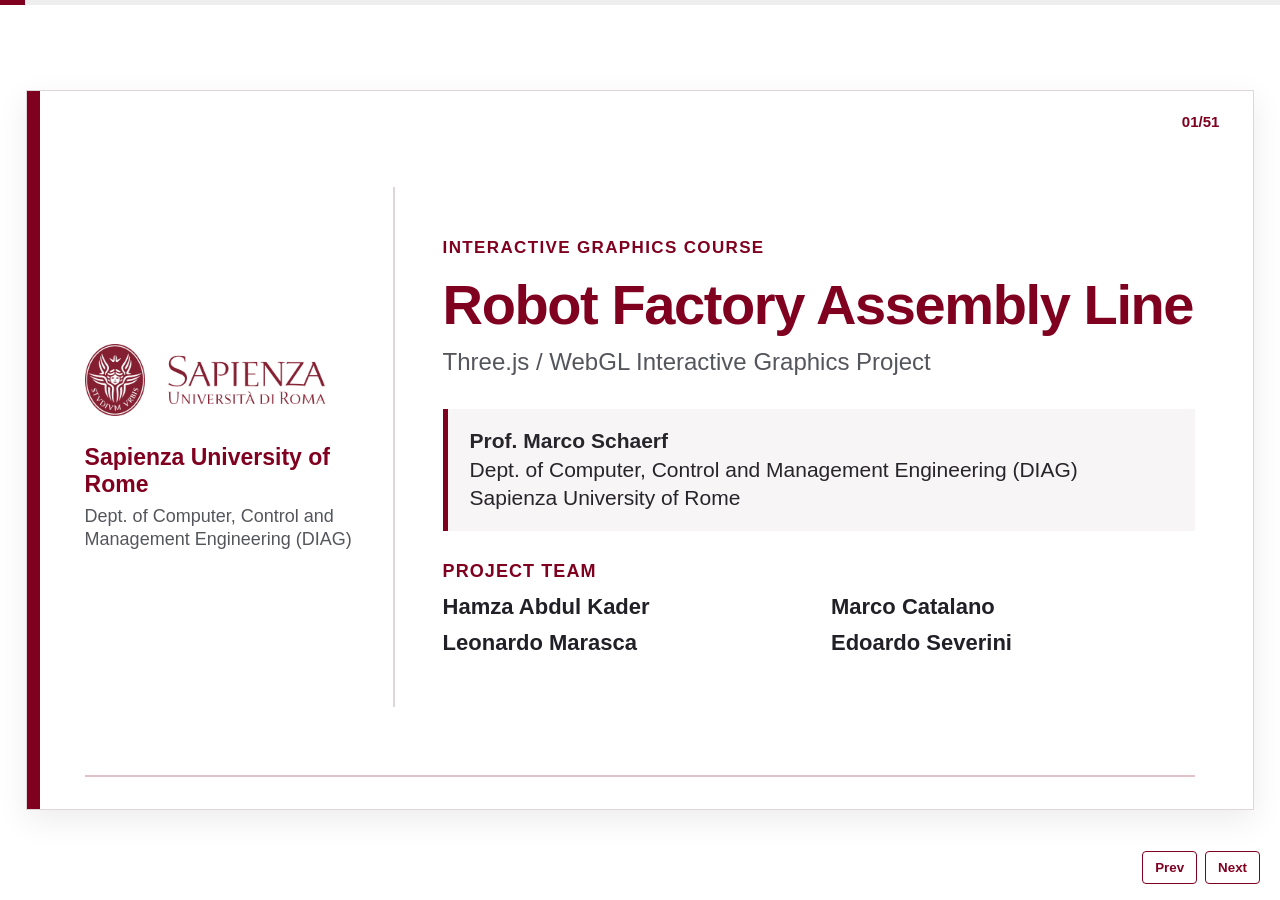
==== commit 576f31d2: "Add Sapienza title slide" ====
--- a/robot_factory_presentation_white_burgundy_v2.html
+++ b/robot_factory_presentation_white_burgundy_v2.html
@@ -64,6 +64,19 @@
 .progress { position: fixed; left: 0; right: 0; top: 0; height: 5px; background: #eee; z-index: 20; }
 .progress > div { height: 100%; width: 0%; background: var(--accent); transition: width .2s ease; }
 .compact .body { font-size: 17px; }
+.title-slide { padding: 44px 58px 50px; }
+.title-grid { height: 100%; display: grid; grid-template-columns: 310px minmax(0, 1fr); gap: 48px; align-items: center; }
+.logo-lockup { min-height: 520px; border-right: 2px solid var(--line); padding-right: 34px; display: flex; flex-direction: column; justify-content: center; }
+.sapienza-logo { width: 240px; max-width: 100%; height: auto; display: block; }
+.university-name { margin-top: 28px; color: var(--accent); font-size: 23px; line-height: 1.16; font-weight: 800; }
+.department-name { margin-top: 8px; color: var(--muted); font-size: 18px; line-height: 1.25; }
+.title-copy h1 { font-size: 56px; line-height: 1.02; max-width: 800px; }
+.title-copy h2 { font-size: 24px; margin-top: 14px; }
+.course-kicker { color: var(--accent); font-size: 17px; font-weight: 800; text-transform: uppercase; letter-spacing: .08em; margin-bottom: 18px; }
+.course-block { margin-top: 32px; padding: 18px 22px; border-left: 5px solid var(--accent); background: var(--soft); color: #27242a; font-size: 21px; line-height: 1.36; }
+.team-block { margin-top: 30px; }
+.team-heading { color: var(--accent); font-size: 18px; font-weight: 800; text-transform: uppercase; letter-spacing: .06em; margin-bottom: 12px; }
+.team-list { display: grid; grid-template-columns: repeat(2, minmax(0, 1fr)); gap: 10px 24px; font-size: 22px; font-weight: 700; color: #202026; }
 @media print {
   body { overflow: visible; }
   .deck { display: block; height: auto; }
@@ -75,38 +88,67 @@
 <body>
   <div class='progress'><div></div></div>
   <main class='deck'>
+    <section class='slide title-slide' data-title='Title'>
+<div class='slide-num'>01/51</div>
+<div class='title-grid'>
+  <div class='logo-lockup'>
+    <img class='sapienza-logo' src='sapienza_log.png' alt='Sapienza University of Rome logo'>
+    <div class='university-name'>Sapienza University of Rome</div>
+    <div class='department-name'>Dept. of Computer, Control and Management Engineering (DIAG)</div>
+  </div>
+  <div class='title-copy'>
+    <div class='course-kicker'>Interactive Graphics Course</div>
+    <h1>Robot Factory Assembly Line</h1>
+    <h2>Three.js / WebGL Interactive Graphics Project</h2>
+    <div class='course-block'>
+      <strong>Prof. Marco Schaerf</strong><br>
+      Dept. of Computer, Control and Management Engineering (DIAG)<br>
+      Sapienza University of Rome
+    </div>
+    <div class='team-block'>
+      <div class='team-heading'>Project team</div>
+      <div class='team-list'>
+        <span>Hamza Abdul Kader</span>
+        <span>Marco Catalano</span>
+        <span>Leonardo Marasca</span>
+        <span>Edoardo Severini</span>
+      </div>
+    </div>
+  </div>
+</div>
+</section>
     <section class='slide' data-title='Robot Factory Assembly Line'>
-<div class='slide-num'>01/50</div>
+<div class='slide-num'>02/51</div>
 <h1>Robot Factory Assembly Line</h1>
 <h2>Interactive Graphics Course Project — Three.js, WebGL, JavaScript</h2>
 <div class='body'><p class='lead'>A real-time browser-based 3D factory where robots, conveyor systems, a drone, a quadruped logistics robot, doors, elevator navigation, lights, textures, shadows, and simulation run inside one coherent interactive scene.</p><ul><li>Theme: connected industrial robot factory</li><li>Implementation: static web application with Three.js modules</li><li>Focus: graphics fundamentals made visible through interaction and animation</li></ul></div>
 <div class='inline-shot'><img src='docs/ss/factory_overview.png' alt='Full robot factory overview'></div>
 </section><section class='slide' data-title='Factory Overview Screenshot'>
-<div class='slide-num'>02/50</div>
+<div class='slide-num'>03/51</div>
 <h1>Factory Overview</h1>
 <h2>Complete scene used to introduce the project</h2>
 <div class='screenshot-frame cover'><img src='docs/ss/factory_overview.png' alt='Wide overview of the robot factory scene'></div>
 </section><section class='slide' data-title='Implemented Graphics Concepts'>
-<div class='slide-num'>03/50</div>
+<div class='slide-num'>04/51</div>
 <h1>Implemented Graphics Concepts</h1>
 <h2>How the scene demonstrates the main technical ideas</h2>
 <div class='body'><table><tr><th>Concept</th><th>Project evidence</th></tr><tr><td>Hierarchical models</td><td>Robot arms, technician, drone, quadruped, doors, avatar.</td></tr><tr><td>Lights and textures</td><td>Hemisphere, directional, point, spot lights; procedural CanvasTexture maps, glass, emissive screens, material variation.</td></tr><tr><td>User interaction</td><td>Room buttons, camera presets, walk mode, minimap, F-key door/elevator/cable interaction, toggles, speed slider.</td></tr><tr><td>Animations</td><td>All animations authored in JavaScript: robot poses, conveyor flow, drone patrol, quadruped gait, doors, lights, cable.</td></tr><tr><td>Physics / simulation</td><td>Interactive mass-spring cable using gravity, Hooke force, damping, drag, and sleeping when energy dissipates.</td></tr></table></div>
 <div class='inline-shot contain'><img src='docs/ss/ui_controls.png' alt='Interface control panel proof'></div>
 </section><section class='slide' data-title='Technology Stack'>
-<div class='slide-num'>04/50</div>
+<div class='slide-num'>05/51</div>
 <h1>Technology Stack</h1>
 <h2>Browser-native real-time graphics</h2>
 <div class='body'><ul><li>Three.js 0.164.1 for scene graph, cameras, lights, meshes, materials, renderer, and math utilities.</li><li>WebGL renderer targets the browser GPU through a canvas.</li><li>JavaScript modules organize the application into scene construction, state, helpers, entities, animation, and interaction logic.</li><li>HTML and CSS provide HUD, control panel, minimap, layout, and responsive presentation.</li></ul></div>
 <div class='code-slot'><div class='slot-title'>Environment / run command</div><pre><code>python -m http.server 5173
 # Open http://127.0.0.1:5173</code></pre></div>
 </section><section class='slide' data-title='Static Application Architecture'>
-<div class='slide-num'>05/50</div>
+<div class='slide-num'>06/51</div>
 <h1>Static Application Architecture</h1>
 <h2>No backend required</h2>
 <div class='body'><table><tr><th>File</th><th>Role</th></tr><tr><td>index.html</td><td>Canvas, import map, HUD, buttons, minimap.</td></tr><tr><td>src/main.js</td><td>Renderer, scene setup, rooms, interactions, animation loop.</td></tr><tr><td>src/state.js</td><td>Runtime state: running, speed, camera mode, walk state, presets.</td></tr><tr><td>src/geometry.js</td><td>Reusable mesh helpers and shadow setup.</td></tr><tr><td>src/materials.js / textures.js</td><td>Materials and procedural CanvasTexture generation.</td></tr><tr><td>src/entities/*</td><td>Environment, props, machines, characters, production systems.</td></tr></table></div>
 <div class='visual-box'><div class='visual-label'>Architecture flow</div><div class='visual-notes'>index.html → src/main.js → state/helpers/entities → WebGLRenderer</div></div>
 </section><section class='slide' data-title='Runtime Initialization'>
-<div class='slide-num'>06/50</div>
+<div class='slide-num'>07/51</div>
 <h1>Runtime Initialization</h1>
 <h2>How the scene starts</h2>
 <div class='body'><ul><li>Create renderer, scene, fog, camera, OrbitControls, lights, and shared state.</li><li>Build rooms, machines, robot arms, production objects, drone, quadruped, technician, avatar, doors, elevator, and cable simulation.</li><li>Attach UI references and input handlers.</li><li>Start requestAnimationFrame loop.</li></ul></div>
@@ -119,7 +161,7 @@
   50, window.innerWidth / window.innerHeight, 0.1, 100
 );</code></pre></div>
 </section><section class='slide' data-title='Frame Update Loop'>
-<div class='slide-num'>07/50</div>
+<div class='slide-num'>08/51</div>
 <h1>Frame Update Loop</h1>
 <h2>One loop coordinates rendering, animation, simulation, and input</h2>
 <div class='body'><ul><li>requestAnimationFrame drives all frame updates.</li><li>Delta time is capped for stability.</li><li>Global speed and pause state control timing.</li><li>Each subsystem updates its own state: walking, robots, production line, drone, quadruped, doors, cable, minimap, camera interpolation.</li><li>Renderer draws the final scene after state updates.</li></ul></div>
@@ -133,7 +175,7 @@
   renderer.render(scene, camera);
 }</code></pre></div>
 </section><section class='slide' data-title='Connected Factory Environment'>
-<div class='slide-num'>08/50</div>
+<div class='slide-num'>09/51</div>
 <h1>Connected Factory Environment</h1>
 <h2>A map, not a single isolated room</h2>
 <div class='body'><ul><li>Assembly room: conveyor, robot arms, scanner, press, production flow.</li><li>Storage room: racks, pallets, barrels, quadruped load zone.</li><li>Control room: glass booth, technician, desk, screens.</li><li>Inspection room: open robot-clear transfer area, mesh exhibit, and scanner-related visuals.</li><li>Fabrication lab and testing chamber extend the technical world through the annex corridor.</li><li>Elevator landings connect vertical navigation points.</li></ul></div>
@@ -144,7 +186,7 @@
 
 createAgvLane(factory, agvPath, 0.95);</code></pre></div>
 </section><section class='slide' data-title='Scene Graph and Parent–Child Transformations'>
-<div class='slide-num'>09/50</div>
+<div class='slide-num'>10/51</div>
 <h1>Scene Graph and Parent–Child Transformations</h1>
 <h2>The central modeling idea</h2>
 <div class='body'><ul><li>Complex objects are nested THREE.Group structures.</li><li>Moving a parent automatically transforms all child meshes.</li><li>Pivots are placed at meaningful mechanical joints.</li><li>This reduces manual world-space updates and makes animation structurally correct.</li></ul></div>
@@ -157,7 +199,7 @@
 shoulder.add(upperArm, elbow);
 elbow.add(forearm, wrist);</code></pre></div>
 </section><section class='slide' data-title='3D Transformations in the Project'>
-<div class='slide-num'>10/50</div>
+<div class='slide-num'>11/51</div>
 <h1>3D Transformations in the Project</h1>
 <h2>Translation, rotation, scale, and local coordinate systems</h2>
 <div class='body'><table><tr><th>Transformation</th><th>Visible evidence</th></tr><tr><td>Translation</td><td>Conveyor parts, drone path, doors sliding, elevator stops, walking avatar.</td></tr><tr><td>Rotation</td><td>Robot joints, drone propellers, quadruped hips/knees, camera yaw.</td></tr><tr><td>Scale</td><td>Reusable objects adapted for walls, rails, boxes, signs, and props.</td></tr><tr><td>Local transforms</td><td>Gripper jaws and carried object follow wrist coordinates.</td></tr></table></div>
@@ -165,7 +207,7 @@
 child.position.set(localX, localY, localZ);
 parent.add(child);</code></pre></div>
 </section><section class='slide' data-title='Industrial Robot Arm Hierarchy'>
-<div class='slide-num'>11/50</div>
+<div class='slide-num'>12/51</div>
 <h1>Industrial Robot Arm Hierarchy</h1>
 <h2>The strongest articulated model</h2>
 <div class='body'><ul><li>Base and waist pivot rotate the upper robot.</li><li>Shoulder and elbow pivots define reach.</li><li>Wrist pivot orients the gripper.</li><li>Left and right jaws open and close in local space.</li><li>Carried object is attached inside the wrist/gripper hierarchy.</li></ul></div>
@@ -178,12 +220,12 @@
 const elbowPivot = new THREE.Group();
 upperArm.add(elbowPivot);</code></pre></div>
 </section><section class='slide' data-title='Robot Arm Screenshot'>
-<div class='slide-num'>12/50</div>
+<div class='slide-num'>13/51</div>
 <h1>Robot Arm Evidence</h1>
 <h2>Articulated hierarchy visible in the live scene</h2>
 <div class='screenshot-frame'><img src='docs/ss/hand_robot.png' alt='Industrial robot arm in the factory scene'></div>
 </section><section class='slide' data-title='Robot Pick-and-Place Animation'>
-<div class='slide-num'>13/50</div>
+<div class='slide-num'>14/51</div>
 <h1>Robot Pick-and-Place Animation</h1>
 <h2>Authored JavaScript interpolation, not imported animation</h2>
 <div class='body'><ul><li>The robot moves through staged poses: approach, grip, lift, rotate, lower, release, return.</li><li>Each pose stores meaningful joint values.</li><li>Smooth easing interpolates between pose states.</li><li>The belt object visibility and carried-object visibility are synchronized.</li></ul></div>
@@ -193,7 +235,7 @@
 robotRig.elbowPivot.rotation.z = pose.elbow;
 robotRig.clawLeft.position.z = pose.claw * 0.42;</code></pre></div>
 </section><section class='slide' data-title='Quadruped Logistics Robot'>
-<div class='slide-num'>14/50</div>
+<div class='slide-num'>15/51</div>
 <h1>Quadruped Logistics Robot</h1>
 <h2>Route animation plus hierarchical leg motion</h2>
 <div class='body'><div class='cols'><div><ul><li>Body shell, front sensor head, glowing eyes, side rails, cable details, and cargo platform.</li><li>Four hip groups and four knee groups form a leg hierarchy.</li><li>The whole robot follows a closed factory road route.</li><li>Legs use phase offsets so diagonal pairs alternate.</li><li>Cargo visibility changes near load and drop stations.</li></ul></div><div><div class='code-slot'><div class='slot-title'>Route + gait phase snippet</div><pre><code>const stride = Math.sin(time * 6.8 + leg.phase);
@@ -203,12 +245,12 @@
 
 agv.position.lerpVectors(start, end, progress);</code></pre></div><div class='inline-shot contain'><img src='docs/ss/Dog_robot.png' alt='Quadruped logistics robot'></div></div></div></div>
 </section><section class='slide' data-title='Quadruped Screenshot'>
-<div class='slide-num'>15/50</div>
+<div class='slide-num'>16/51</div>
 <h1>Quadruped Logistics Robot</h1>
 <h2>Dog-like robot replacing the older cart-style vehicle</h2>
 <div class='screenshot-frame'><img src='docs/ss/Dog_robot.png' alt='Dog-like logistics robot close-up'></div>
 </section><section class='slide' data-title='Drone Inspection System'>
-<div class='slide-num'>16/50</div>
+<div class='slide-num'>17/51</div>
 <h1>Drone Inspection System</h1>
 <h2>Another animated hierarchy</h2>
 <div class='body'><ul><li>Drone body, arms, rotors, sensor, cargo clamp, scan beam, status lights, and carried sample are grouped.</li><li>Propellers rotate continuously as local child transforms.</li><li>Drone follows a patrol route across production zones.</li><li>Scan beam and ring are activated by state.</li><li>Sample is temporarily parented under the drone during carry phases.</li></ul></div>
@@ -222,12 +264,12 @@
   routeProgress
 );</code></pre></div>
 </section><section class='slide' data-title='Drone Screenshot'>
-<div class='slide-num'>17/50</div>
+<div class='slide-num'>18/51</div>
 <h1>Drone Inspection</h1>
 <h2>Patrol, scan beam, and carried sample behavior</h2>
 <div class='screenshot-frame'><img src='docs/ss/drone_scanning.png' alt='Drone scanning a production item'></div>
 </section><section class='slide' data-title='Technician and Walk Avatar'>
-<div class='slide-num'>18/50</div>
+<div class='slide-num'>19/51</div>
 <h1>Technician and Walk Avatar</h1>
 <h2>Character modeling without imported animated assets</h2>
 <div class='body'><ul><li>Technician contains body, head, helmet, visor, arms, legs, tablet, and idle pivots.</li><li>Third-person avatar is a visible controllable robot-like character.</li><li>Avatar position and yaw persist after exiting walk mode.</li><li>Re-entering third-person walk resumes from the saved position.</li></ul></div>
@@ -239,7 +281,7 @@
 
 animateWalkAvatar(walkAvatar, state.walkAnimTime, isMoving);</code></pre></div>
 </section><section class='slide' data-title='Camera Systems and Projection'>
-<div class='slide-num'>19/50</div>
+<div class='slide-num'>20/51</div>
 <h1>Camera Systems and Projection</h1>
 <h2>Multiple views over the same 3D world</h2>
 <div class='body'><ul><li>PerspectiveCamera gives natural depth projection.</li><li>OrbitControls provide mouse orbit, pan, and zoom outside walk mode.</li><li>Authored camera presets frame overview and room-specific views.</li><li>Room buttons transition camera position and target through interpolation.</li><li>Walk mode switches between first-person camera and third-person follow camera.</li></ul></div>
@@ -247,7 +289,7 @@
 camera.position.lerp(targetPosition, alpha);
 controls.target.lerp(targetLookAt, alpha);</code></pre></div>
 </section><section class='slide' data-title='Walk Mode and Navigation'>
-<div class='slide-num'>20/50</div>
+<div class='slide-num'>21/51</div>
 <h1>Walk Mode and Navigation</h1>
 <h2>Interactive exploration as a graphics requirement</h2>
 <div class='body'><ul><li>Keyboard movement: W/S or arrows for forward/back, A/D for strafe, Q/E or arrows for turning, Shift for faster movement.</li><li>Walk 3rd / Walk 1st button changes camera mode.</li><li>Minimap tracks the active subject or parked avatar.</li><li>Walk mode makes the factory inspectable from human scale.</li></ul></div>
@@ -258,12 +300,12 @@
 walkMovement.normalize().multiplyScalar(moveSpeed * delta);
 isMoving = moveWalkSubject(subjectPosition, walkMovement);</code></pre></div>
 </section><section class='slide' data-title='Walk Mode Screenshots'>
-<div class='slide-num'>21/50</div>
+<div class='slide-num'>22/51</div>
 <h1>Walk Mode and Minimap</h1>
 <h2>Third-person control plus circular location feedback</h2>
 <div class='screenshot-grid'><div class='screenshot-frame'><img src='docs/ss/third_person.png' alt='Third-person walk avatar'></div><div class='screenshot-frame'><img src='docs/ss/minimap_walk.png' alt='Circular minimap close-up'></div></div>
 </section><section class='slide' data-title='Collision, Doors, Elevator, and Cable'>
-<div class='slide-num'>22/50</div>
+<div class='slide-num'>23/51</div>
 <h1>Collision, Doors, Elevator, and Cable</h1>
 <h2>Lightweight interaction constraints</h2>
 <div class='body'><ul><li>Movement is clamped to factory bounds.</li><li>Walls, machines, racks, conveyor, desks, annex structures, and doors are represented as blocking volumes.</li><li>Closed doors block movement until they open enough.</li><li>F is a contextual interaction key: elevator first, then doors, then cable simulation.</li><li>Diagonal movement tests separate axes so the user can slide along obstacles.</li></ul></div>
@@ -275,12 +317,12 @@
   }
 }</code></pre></div>
 </section><section class='slide' data-title='Door Interaction Screenshot'>
-<div class='slide-num'>23/50</div>
+<div class='slide-num'>24/51</div>
 <h1>Door Interaction</h1>
 <h2>Closed-door blocking and F-key opening behavior</h2>
 <div class='screenshot-frame'><img src='docs/ss/door_oppening.png' alt='Sliding glass door opening near the robot avatar'></div>
 </section><section class='slide' data-title='User Interface and Live Controls'>
-<div class='slide-num'>24/50</div>
+<div class='slide-num'>25/51</div>
 <h1>User Interface and Live Controls</h1>
 <h2>Scene state exposed through controls</h2>
 <div class='body'><table><tr><th>Control</th><th>Effect</th></tr><tr><td>Pause / Resume</td><td>Stops or continues animated timing.</td></tr><tr><td>Night</td><td>Changes background, fog, light intensity, and emissive emphasis.</td></tr><tr><td>Lamp</td><td>Toggles inspection and ceiling lamp groups.</td></tr><tr><td>Machines</td><td>Stops or resumes production-line machine timing.</td></tr><tr><td>Scanner / Drone</td><td>Shows or hides those systems.</td></tr><tr><td>Speed slider</td><td>Changes global animation speed.</td></tr></table></div>
@@ -290,7 +332,7 @@
     "Machines Off", "Machines On");
 });</code></pre></div>
 </section><section class='slide' data-title='Conveyor and Production Line Geometry'>
-<div class='slide-num'>25/50</div>
+<div class='slide-num'>26/51</div>
 <h1>Conveyor and Production Line Geometry</h1>
 <h2>Primitives composed into a machine</h2>
 <div class='body'><ul><li>Belt deck, side rails, lower frame, rollers, end drums, supports, cross bars, and safety details.</li><li>Built from boxes, cylinders, planes, and grouped helper meshes.</li><li>Production objects move above the belt through staged zones.</li><li>Scanner and press elements provide visual feedback.</li></ul></div>
@@ -301,12 +343,12 @@
 const roller = addCylinder(belt, 0.105, 0.105, 2.38, [x, 0.8, 0], materials.brushed, 24);
 roller.rotation.x = Math.PI / 2;</code></pre></div>
 </section><section class='slide' data-title='Conveyor Screenshot'>
-<div class='slide-num'>26/50</div>
+<div class='slide-num'>27/51</div>
 <h1>Conveyor and Production Line</h1>
 <h2>Belt geometry, rollers, production objects, and robot station</h2>
 <div class='screenshot-frame'><img src='docs/ss/convayor.png' alt='Realistic conveyor belt and production line'></div>
 </section><section class='slide' data-title='Conveyor Motion and Production State'>
-<div class='slide-num'>27/50</div>
+<div class='slide-num'>28/51</div>
 <h1>Conveyor Motion and Production State</h1>
 <h2>Texture motion plus object path animation</h2>
 <div class='body'><ul><li>The belt appears to move by offsetting its texture coordinates over time.</li><li>Objects follow position updates along a scripted production path.</li><li>Object state determines scanner feedback, press timing, accept/reject direction, and pickup visibility.</li><li>Robot pickup is synchronized with production object location.</li></ul></div>
@@ -314,7 +356,7 @@
 beltTexture.wrapT = THREE.RepeatWrapping;
 materials.belt.map.offset.x = -machineElapsed * 0.58;</code></pre></div>
 </section><section class='slide' data-title='Geometry Construction Strategy'>
-<div class='slide-num'>28/50</div>
+<div class='slide-num'>29/51</div>
 <h1>Geometry Construction Strategy</h1>
 <h2>Code-built geometry instead of imported models</h2>
 <div class='body'><ul><li>Most visible objects use Three.js primitives: boxes, cylinders, spheres, torus shapes, planes, and tubes.</li><li>Reusable helper functions enforce consistent material assignment and shadow settings.</li><li>Environment details include pipes, cable trays, labels, bollards, drains, racks, pallets, carts, panels, doors, and machines.</li><li>This makes the project self-contained and easy to explain technically.</li></ul></div>
@@ -327,18 +369,18 @@
   return mesh;
 }</code></pre></div>
 </section><section class='slide' data-title='Manual TRI MESH Exhibit'>
-<div class='slide-num'>29/50</div>
+<div class='slide-num'>30/51</div>
 <h1>Manual TRI MESH Exhibit</h1>
 <h2>Low-level polygonal mesh evidence</h2>
 <div class='body'><ul><li>Custom THREE.BufferGeometry is manually defined.</li><li>Position buffer stores vertices.</li><li>UV buffer stores texture coordinates.</li><li>Index buffer defines triangular connectivity.</li><li>computeVertexNormals() calculates normals.</li><li>Wireframe, vertex markers, normal rods, and checker texture make mesh data visible.</li></ul></div>
 <div class='inline-shot contain'><img src='docs/ss/tri_mesh.png' alt='Manual triangle mesh exhibit'></div>
 </section><section class='slide' data-title='TRI MESH Screenshot'>
-<div class='slide-num'>30/50</div>
+<div class='slide-num'>31/51</div>
 <h1>TRI MESH Exhibit</h1>
 <h2>Manual BufferGeometry with triangles, vertices, wireframe, and normals</h2>
 <div class='screenshot-frame strip'><img src='docs/ss/tri_mesh.png' alt='Close-up of the manual triangle mesh exhibit'></div>
 </section><section class='slide' data-title='BufferGeometry Data Layout'>
-<div class='slide-num'>31/50</div>
+<div class='slide-num'>32/51</div>
 <h1>BufferGeometry Data Layout</h1>
 <h2>What primitives normally hide</h2>
 <div class='body'><div class='cols'><div><ul><li>Vertex positions define the surface points.</li><li>Indices reuse vertices across triangles.</li><li>UVs map 2D texture coordinates to 3D triangles.</li><li>Normals support lighting calculations.</li></ul></div><div><div class='code-slot'><div class='slot-title'>BufferGeometry snippet</div><pre><code>const geometry = new THREE.BufferGeometry();
@@ -347,7 +389,7 @@
 geometry.setIndex(indices);
 geometry.computeVertexNormals();</code></pre></div></div></div></div>
 </section><section class='slide' data-title='Textures and UV Mapping'>
-<div class='slide-num'>32/50</div>
+<div class='slide-num'>33/51</div>
 <h1>Textures and UV Mapping</h1>
 <h2>Raster images placed onto 3D surfaces</h2>
 <div class='body'><ul><li>Floor checkers, wall panels, conveyor stripes, hazard stripes, labels, fabric, skin, and helmet colors are generated with canvas.</li><li>Textures are converted to THREE.CanvasTexture and sampled by materials.</li><li>Repeat wrapping allows floor, wall, and belt patterns to tile correctly.</li><li>UV coordinates determine how the texture lands on the TRI MESH exhibit.</li></ul></div>
@@ -360,7 +402,7 @@
 
 const texture = new THREE.CanvasTexture(canvasTexture);</code></pre></div>
 </section><section class='slide' data-title='Textures on the GPU'>
-<div class='slide-num'>33/50</div>
+<div class='slide-num'>34/51</div>
 <h1>Textures on the GPU</h1>
 <h2>CanvasTexture, wrapping, offset, filtering, sampling</h2>
 <div class='body'><ul><li>Canvas-generated images are uploaded to GPU memory as textures.</li><li>The moving belt demonstrates animated texture offset.</li><li>Repeated maps prevent large surfaces from looking flat.</li><li>The custom shader samples a texture directly through a sampler uniform.</li><li>Different material maps and roughness values make surfaces visually distinct.</li></ul></div>
@@ -369,7 +411,7 @@
 tex.repeat.set(8, 8);
 material.map = tex;</code></pre></div>
 </section><section class='slide' data-title='Material System'>
-<div class='slide-num'>34/50</div>
+<div class='slide-num'>35/51</div>
 <h1>Material System</h1>
 <h2>Different surfaces behave differently</h2>
 <div class='body'><table><tr><th>Surface</th><th>Material behavior</th></tr><tr><td>Metal robots/machines</td><td>Higher metalness, controlled roughness, specular response.</td></tr><tr><td>Rubber feet/belts</td><td>Darker, rougher material.</td></tr><tr><td>Glass rooms/doors</td><td>Transparent physical material with opacity/transmission-style parameters.</td></tr><tr><td>Screens/indicators</td><td>Emissive materials for visible lights and status feedback.</td></tr><tr><td>Fabric/plastic</td><td>Rougher non-metal materials with generated texture detail.</td></tr></table></div>
@@ -381,7 +423,7 @@
   map: beltTexture, roughness: 0.74, metalness: 0.05
 }),</code></pre></div>
 </section><section class='slide' data-title='Custom ShaderMaterial'>
-<div class='slide-num'>35/50</div>
+<div class='slide-num'>36/51</div>
 <h1>Custom ShaderMaterial</h1>
 <h2>Direct shader-style logic beyond built-in materials</h2>
 <div class='body'><ul><li>Technician jacket uses custom ShaderMaterial.</li><li>The shader samples fabric texture.</li><li>It combines ambient, diffuse, and rim-light terms.</li><li>World normal, light direction, and camera direction affect final color.</li><li>This demonstrates lower-level shading control in the WebGL pipeline.</li></ul></div>
@@ -391,7 +433,7 @@
 float rim = pow(1.0 - max(dot(N, V), 0.0), 2.0);
 vec3 color = texColor * (ambient + diffuse) + rimColor * rim;</code></pre></div>
 </section><section class='slide' data-title='Shading Transformations and Normals'>
-<div class='slide-num'>36/50</div>
+<div class='slide-num'>37/51</div>
 <h1>Shading Transformations and Normals</h1>
 <h2>Correct lighting depends on transformed normals</h2>
 <div class='body'><ul><li>The manual mesh computes vertex normals so lighting can respond to its shape.</li><li>Normal rods in the TRI MESH exhibit make normals visible.</li><li>The jacket shader uses world-space normals and view direction.</li><li>Normals are essential for diffuse response, rim lighting, and perceived shape.</li></ul></div>
@@ -409,7 +451,7 @@
   vertex.z + normal.z * 0.22
 );</code></pre></div>
 </section><section class='slide' data-title='Lighting System'>
-<div class='slide-num'>37/50</div>
+<div class='slide-num'>38/51</div>
 <h1>Lighting System</h1>
 <h2>Multiple light types for readable real-time scenes</h2>
 <div class='body'><table><tr><th>Light type</th><th>Role</th></tr><tr><td>Hemisphere light</td><td>Broad ambient fill from sky/ground colors.</td></tr><tr><td>Directional light</td><td>Main factory light source and shadow casting.</td></tr><tr><td>Point lights</td><td>Ceiling lamps and localized room lighting.</td></tr><tr><td>Spot light</td><td>Focused inspection lamp.</td></tr><tr><td>Emissive materials</td><td>Machine indicators, scanner beams, screens, robot eyes.</td></tr></table></div>
@@ -420,7 +462,7 @@
 sun.castShadow = true;
 scene.add(sun);</code></pre></div>
 </section><section class='slide' data-title='Shadows and Contact'>
-<div class='slide-num'>38/50</div>
+<div class='slide-num'>39/51</div>
 <h1>Shadows and Contact</h1>
 <h2>Depth cues through shadow mapping</h2>
 <div class='body'><ul><li>Renderer uses PCF soft shadow maps.</li><li>Important meshes cast and receive shadows.</li><li>Shadows ground robots, crates, machines, racks, and walls against the floor.</li><li>Shadow camera and shadow settings are tuned for the factory scale.</li><li>This is a real-time approximation, not path-traced global illumination.</li></ul></div>
@@ -429,7 +471,7 @@
 mesh.castShadow = true;
 mesh.receiveShadow = true;</code></pre></div>
 </section><section class='slide' data-title='Rendering Pipeline and Rasterization'>
-<div class='slide-num'>39/50</div>
+<div class='slide-num'>40/51</div>
 <h1>Rendering Pipeline and Rasterization</h1>
 <h2>What happens every frame</h2>
 <div class='body'><ul><li>Three.js sends scene graph, geometry buffers, textures, materials, lights, and camera matrices to WebGL.</li><li>The GPU rasterizes triangles into fragments on the canvas.</li><li>Depth testing determines visible surfaces.</li><li>Antialiasing and capped device pixel ratio balance image quality and performance.</li><li>Tone mapping improves final brightness and contrast.</li></ul></div>
@@ -441,7 +483,7 @@
   renderer.render(scene, camera);
 }</code></pre></div>
 </section><section class='slide' data-title='Sampling and Antialiasing'>
-<div class='slide-num'>40/50</div>
+<div class='slide-num'>41/51</div>
 <h1>Sampling and Antialiasing</h1>
 <h2>Course concept represented in practical real-time form</h2>
 <div class='body'><ul><li>The renderer is created with antialiasing enabled.</li><li>Device pixel ratio is capped to keep frame rate stable.</li><li>Texture filtering and mipmapping are handled by Three.js for CanvasTexture objects.</li><li>The project does not implement Monte Carlo sampling or path tracing; it uses the interactive rasterization path.</li></ul></div>
@@ -449,7 +491,7 @@
 renderer.setPixelRatio(Math.min(window.devicePixelRatio, 1.5));
 renderer.toneMapping = THREE.ACESFilmicToneMapping;</code></pre></div>
 </section><section class='slide' data-title='Animation Systems Overview'>
-<div class='slide-num'>41/50</div>
+<div class='slide-num'>42/51</div>
 <h1>Animation Systems Overview</h1>
 <h2>State-driven JavaScript motion</h2>
 <div class='body'><ul><li>Robot arms: key-pose interpolation.</li><li>Conveyor: belt texture offset and object path updates.</li><li>Drone: route interpolation, rotor spin, scan/carry states.</li><li>Quadruped: route progress plus phase-offset leg motion.</li><li>Doors: interpolated panel offsets.</li><li>Technician: procedural idle motion.</li><li>Cable: physics-style mass-spring simulation.</li></ul></div>
@@ -461,7 +503,7 @@
 updateSlidingDoors(delta);
 updateMassSpringCable(springCable, delta, realTime);</code></pre></div>
 </section><section class='slide' data-title='Easing and Interpolation'>
-<div class='slide-num'>42/50</div>
+<div class='slide-num'>43/51</div>
 <h1>Easing and Interpolation</h1>
 <h2>Manual easing and interpolation</h2>
 <div class='body'><ul><li>The project uses manual interpolation with the same conceptual goal as tweening: move smoothly from one state to another.</li><li>Instead of importing animation files, JavaScript computes intermediate values each frame.</li><li>SmoothStep/easing avoids robotic linear jumps.</li><li>This is used for robot joints, doors, cameras, and some UI-visible transitions.</li></ul></div>
@@ -472,7 +514,7 @@
 const t = smoothStep(amount);
 joint.rotation.z = THREE.MathUtils.lerp(a, b, t);</code></pre></div>
 </section><section class='slide' data-title='Mass-Spring Cable Simulation'>
-<div class='slide-num'>43/50</div>
+<div class='slide-num'>44/51</div>
 <h1>Mass-Spring Cable Simulation</h1>
 <h2>Physics-based animation evidence</h2>
 <div class='body'><ul><li>Cable is represented as particles connected by springs.</li><li>Each particle stores position, velocity, force, and fixed/free status.</li><li>The cable starts still and only moves after the player presses F nearby.</li><li>Forces include gravity, Hooke spring force, damping along the cable, and air drag.</li><li>Semi-implicit Euler integration advances motion, then the simulation sleeps when energy dissipates.</li></ul></div>
@@ -481,12 +523,12 @@
 particle.velocity.addScaledVector(push, strength * weight);
 particle.velocity.y += strength * 0.18;</code></pre></div>
 </section><section class='slide' data-title='Cable Physics Screenshot'>
-<div class='slide-num'>44/50</div>
+<div class='slide-num'>45/51</div>
 <h1>Mass-Spring Cable</h1>
 <h2>Interactive physics object triggered from walk mode</h2>
 <div class='screenshot-frame tall'><img src='docs/ss/wire_physics.png' alt='Hanging mass-spring cable and mesh table'></div>
 </section><section class='slide' data-title='Simulation Update Details'>
-<div class='slide-num'>45/50</div>
+<div class='slide-num'>46/51</div>
 <h1>Simulation Update Details</h1>
 <h2>Small custom physics instead of a full engine</h2>
 <div class='body'><div class='cols'><div><ul><li>No Cannon.js, Ammo.js, or Physijs is required.</li><li>The simulation is intentionally small enough to run every frame.</li><li>It demonstrates position/velocity state, force accumulation, numerical integration, damping, and collision response.</li><li>This matches the course physics topic without slowing the project.</li></ul></div><div><div class='code-slot'><div class='slot-title'>Mass-spring core</div><pre><code>stretch = length - restLength;
@@ -497,7 +539,7 @@
 velocity *= 0.996;
 position += velocity * dt;</code></pre></div></div></div></div>
 </section><section class='slide' data-title='Transparency, Alpha, and Glass'>
-<div class='slide-num'>46/50</div>
+<div class='slide-num'>47/51</div>
 <h1>Transparency, Alpha, and Glass</h1>
 <h2>Rasterization-friendly transparent materials</h2>
 <div class='body'><ul><li>Glass rooms, doors, visor, and inspection panels use transparent materials.</li><li>Opacity and depth behavior must be chosen carefully in real-time rendering.</li><li>Glass separates areas while keeping the factory visually connected.</li><li>This represents raster images/alpha and material transparency topics from the course.</li></ul></div>
@@ -511,12 +553,12 @@
   depthWrite: false
 }),</code></pre></div>
 </section><section class='slide' data-title='Glass Screenshot'>
-<div class='slide-num'>47/50</div>
+<div class='slide-num'>48/51</div>
 <h1>Glass and Transparency</h1>
 <h2>Transparent room boundaries and sliding-door materials</h2>
 <div class='screenshot-frame'><img src='docs/ss/glass_control_room.png' alt='Glass control room and transparent wall material'></div>
 </section><section class='slide' data-title='Emissive Feedback and Night Mode'>
-<div class='slide-num'>48/50</div>
+<div class='slide-num'>49/51</div>
 <h1>Emissive Feedback and Night Mode</h1>
 <h2>Readable status and lighting contrast</h2>
 <div class='body'><ul><li>Emissive screens, status lamps, scanner beams, robot eyes, and indicators remain visible in darker lighting.</li><li>Night mode changes background, fog, light intensities, and emissive emphasis.</li><li>Lamp toggle shows local lighting contribution.</li><li>These controls prove that lighting is not static decoration.</li></ul></div>
@@ -526,12 +568,12 @@
 ambientLight.intensity = state.night ? 0.32 : 1.02;
 sun.intensity = state.night ? 0.08 : 1.58;</code></pre></div>
 </section><section class='slide' data-title='Night Mode Screenshot'>
-<div class='slide-num'>49/50</div>
+<div class='slide-num'>50/51</div>
 <h1>Night Mode</h1>
 <h2>Lighting contrast, emissive screens, and darker fog/background</h2>
 <div class='screenshot-frame cover'><img src='docs/ss/night_mode.png' alt='Factory scene in night mode'></div>
 </section><section class='slide' data-title='Conclusion'>
-<div class='slide-num'>50/50</div>
+<div class='slide-num'>51/51</div>
 <h1>Conclusion</h1>
 <h2>Technical contribution</h2>
 <div class='body'><p class='lead'>Robot Factory Assembly Line combines the main ideas of the Interactive Graphics course into a single real-time WebGL application.</p><ul><li>Explorable connected factory world.</li><li>Code-built geometry and manual BufferGeometry exhibit.</li><li>Hierarchical animated robots, drone, technician, avatar, and quadruped.</li><li>Procedural textures, GPU texture sampling, materials, transparency, and custom shader logic.</li><li>Real-time lighting, shadow mapping, cameras, interactions, and live controls.</li><li>JavaScript-authored animations plus a focused mass-spring simulation.</li></ul></div>
